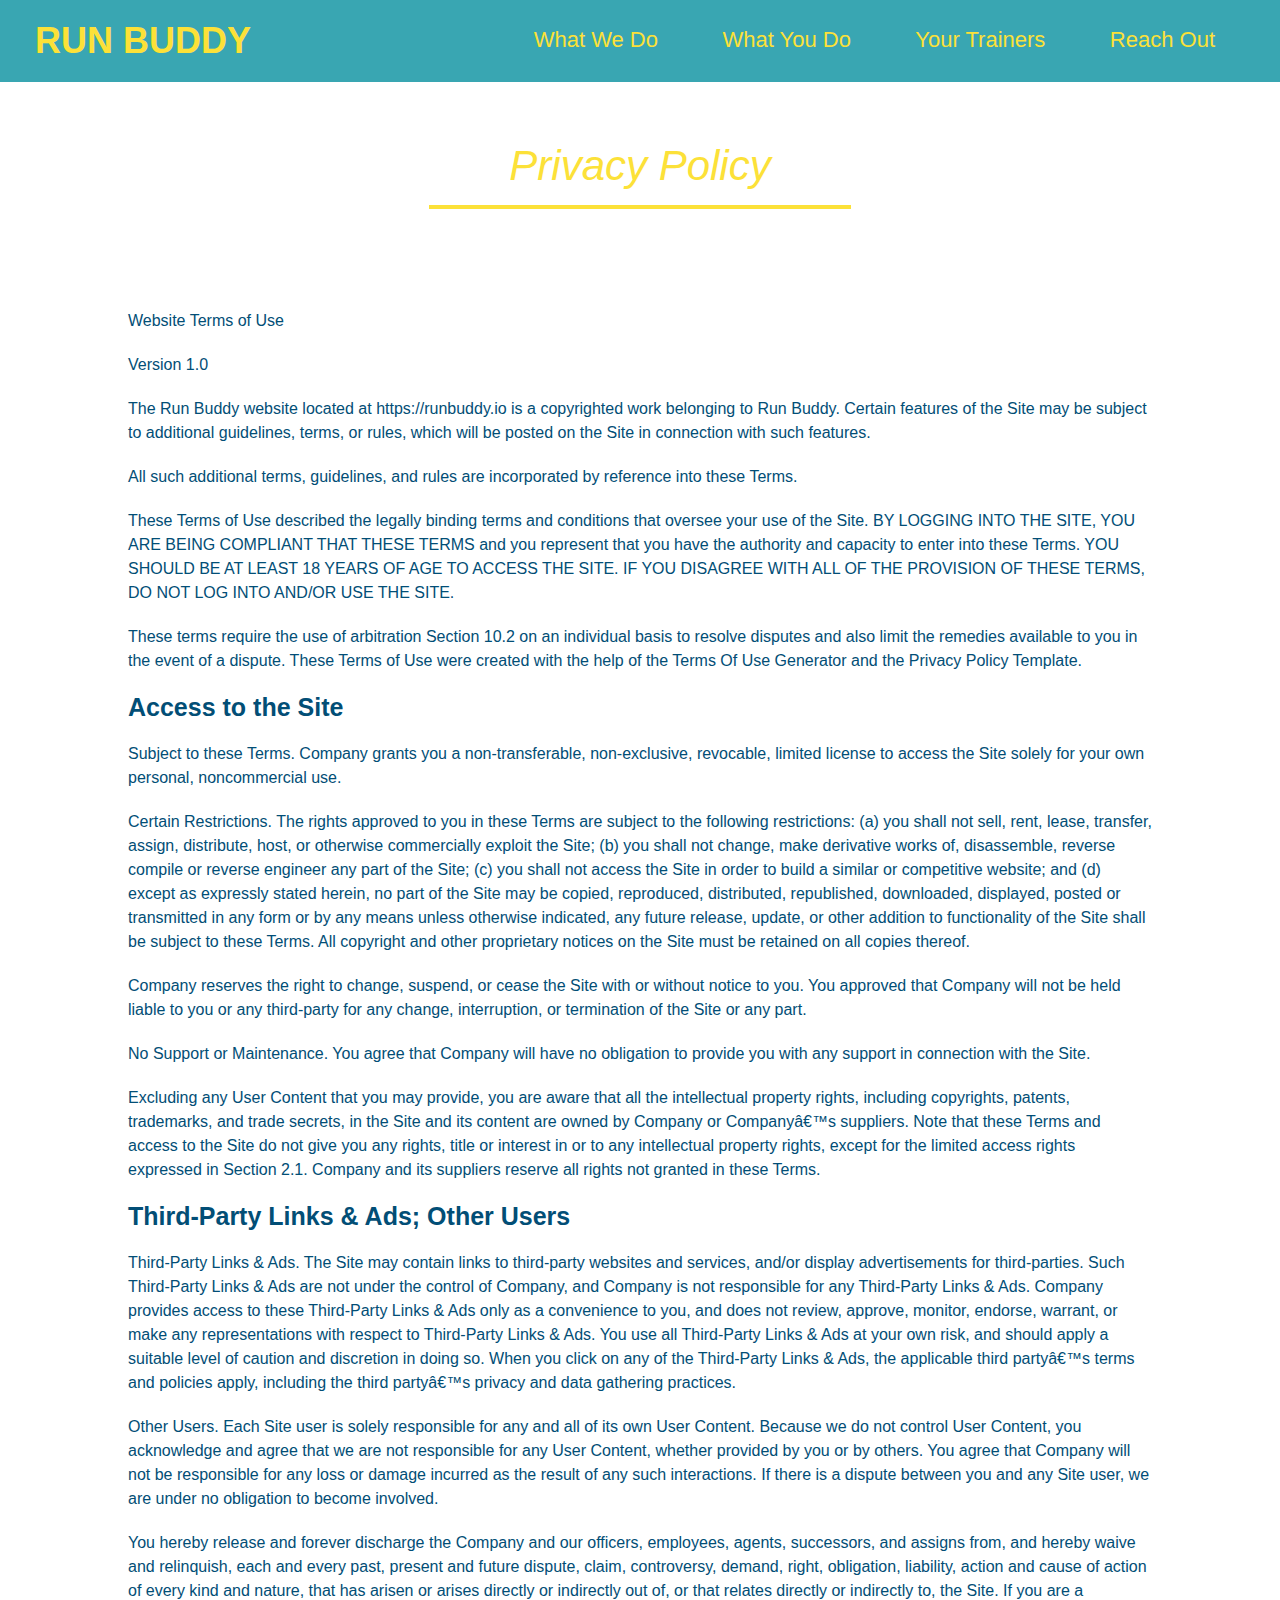
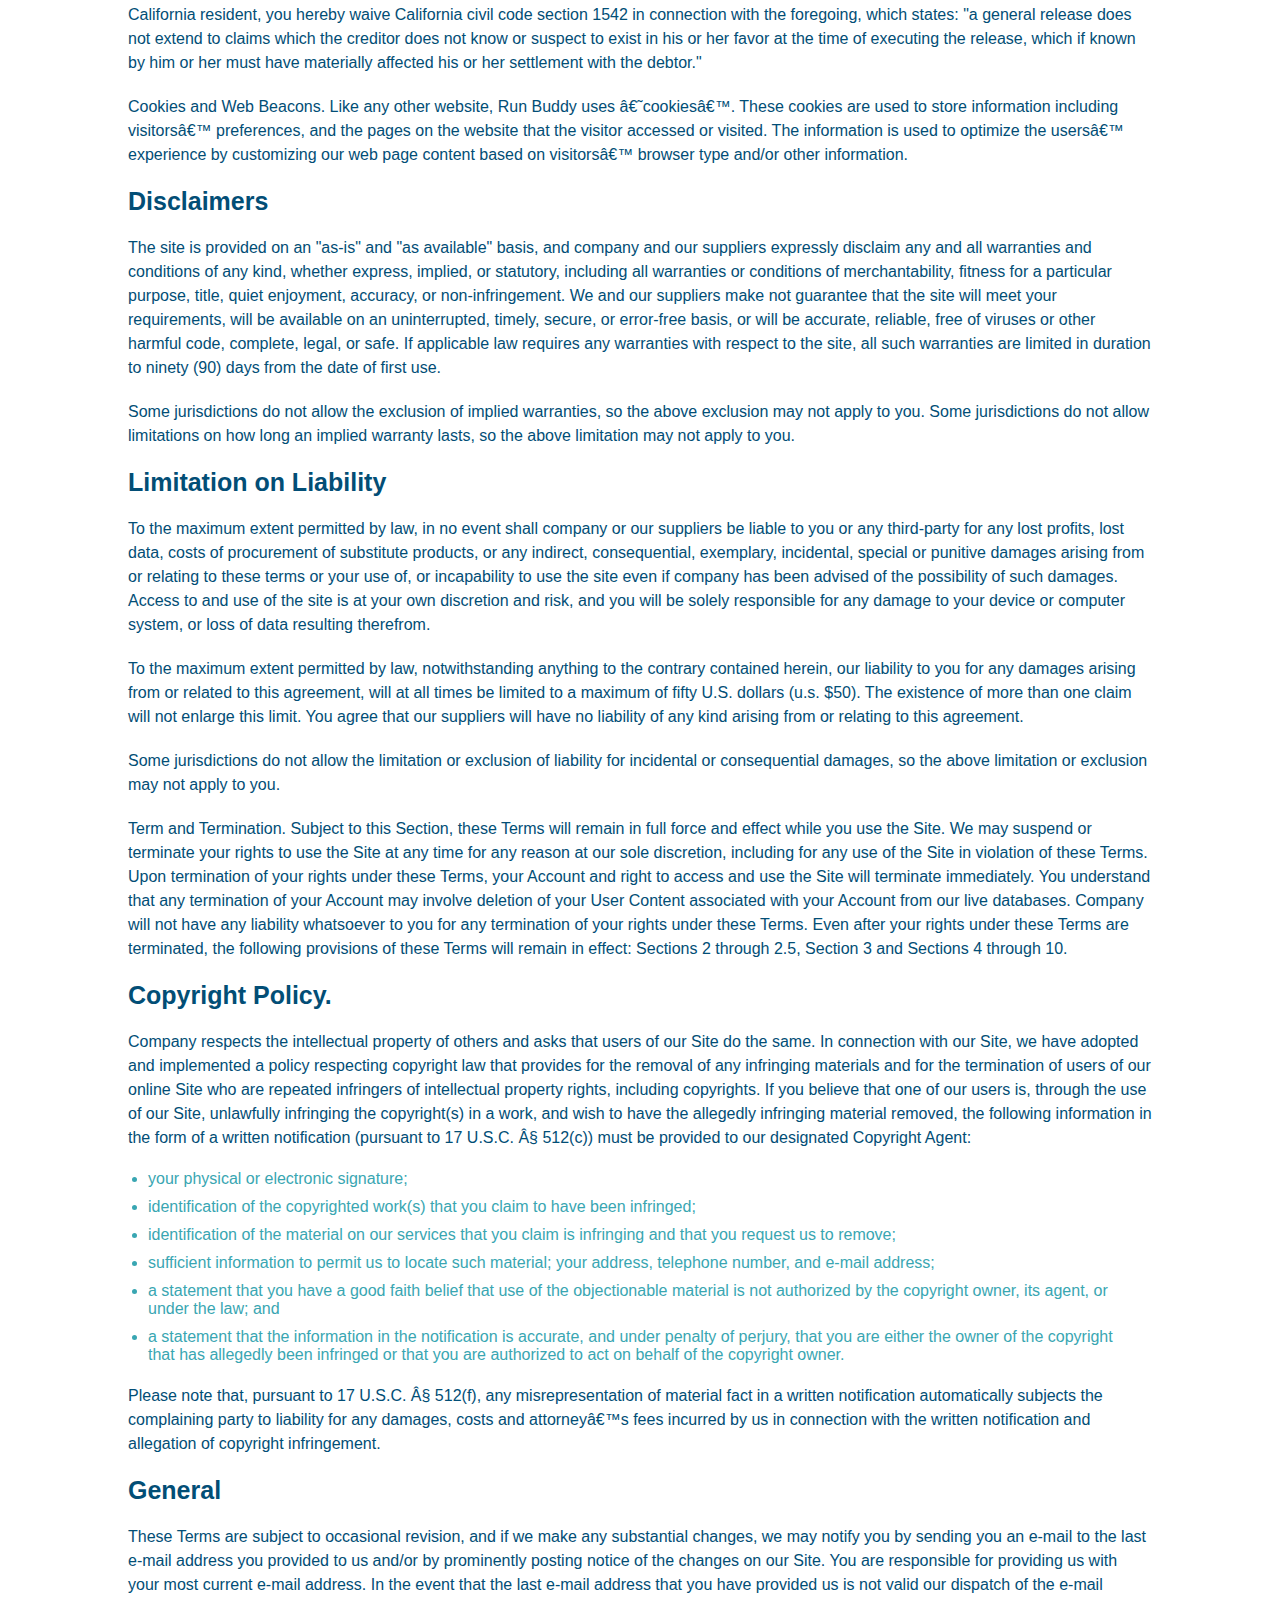
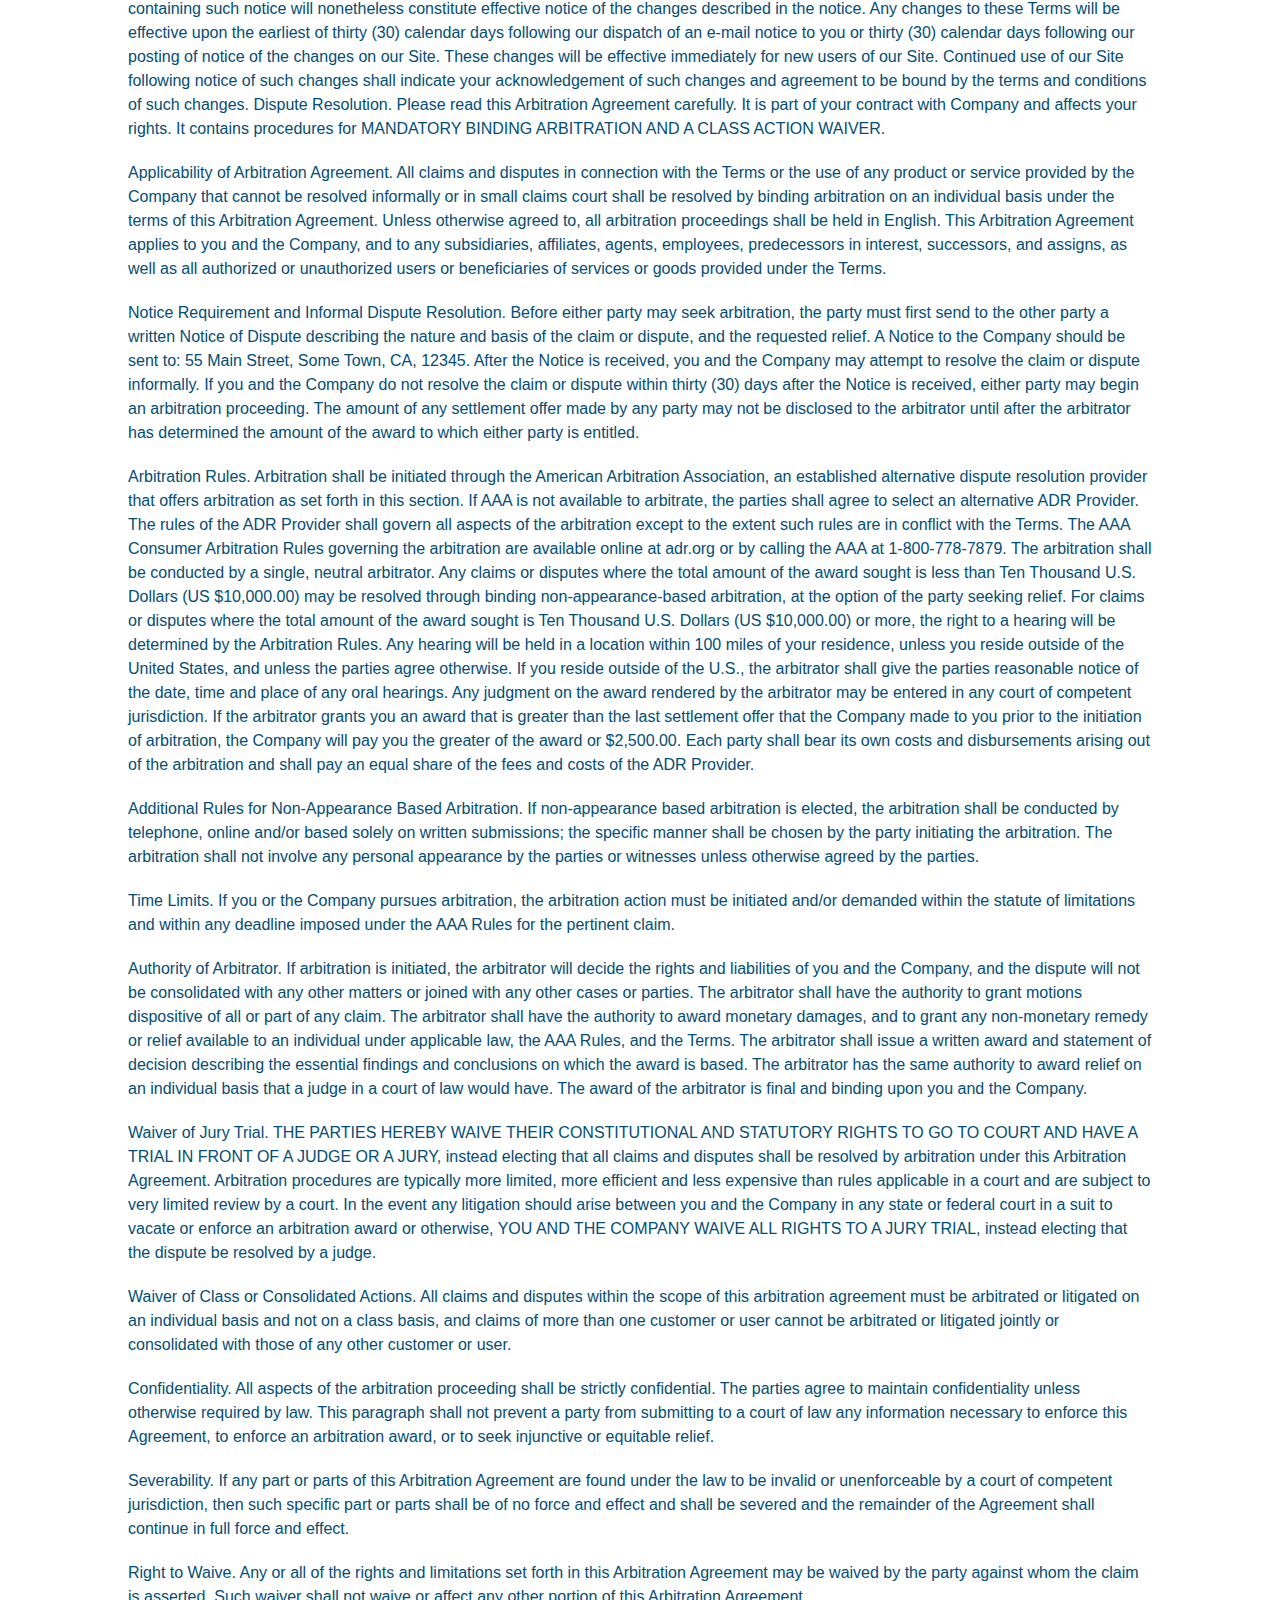
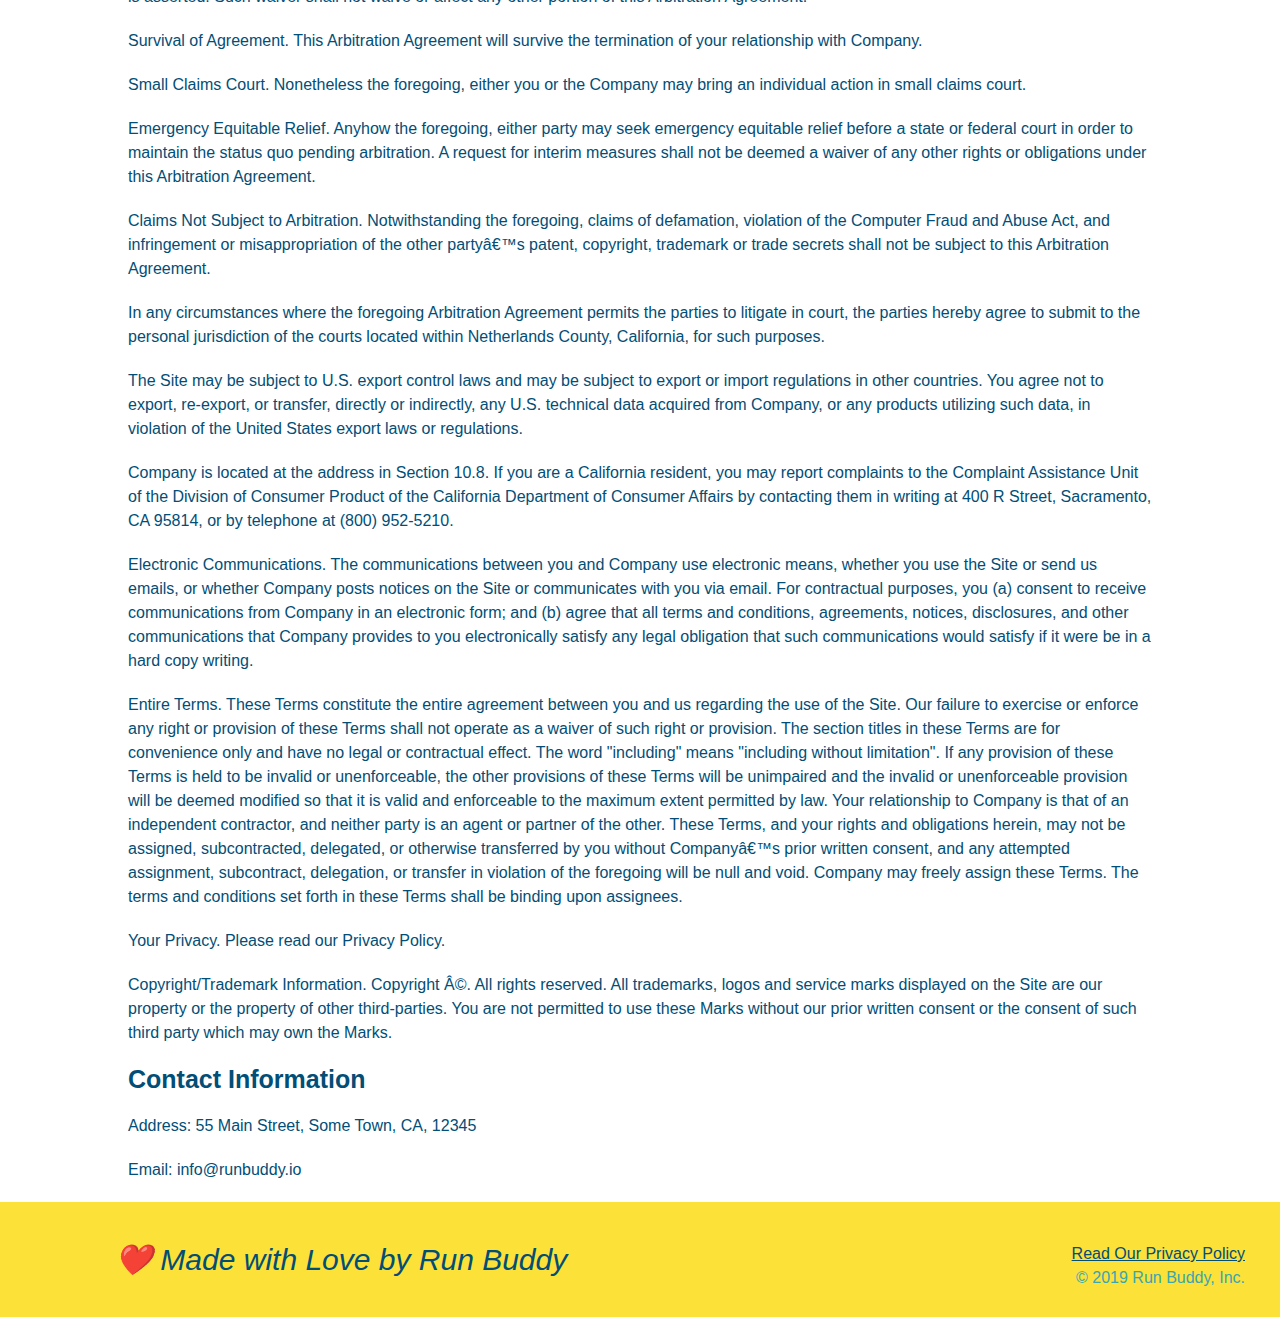
==== privacy-policy.html @ dd193248 "original run buddy website" ====
<!DOCTYPE html>
<html lang="en">
    <Head>    
        <meta charset="UTF-8"/>
        <title>Privacy Policy - Run Buddy</title>
        <link rel="stylesheet" href="./assets/css/style.css"/>
        <link rel="stylesheet" href="./assets/css/secondary-styles.css"/>
    </Head>
    
<body>
    <header>
      <h1>
        <a href="/">RUN BUDDY</a>
      </h1>
        <nav>
            <ul>
                <li>
                    <a href="./index.html#what-we-do">What We Do</a>
                </li>
                <li>
                    <a href="./index.html#what-you-do">What You Do</a>
                </li>
                <li>
                    <a href="./index.html#your-trainers">Your Trainers</a>
                </li>
                <li>
                    <a href="./index.html#reach-out">Reach Out</a>
                </li>
            </ul>
        </nav>
    </header>
    
    <section class="hero">
        <h2 class="page-title">
            Privacy Policy
        </h2>
    </section>
        <article class="secondary-content">
            <p>
                Website Terms of Use
              </p>
        
              <p>
                Version 1.0
              </p>
        
              <p>
                The Run Buddy website located at https://runbuddy.io is a copyrighted work belonging to Run Buddy. Certain
                features of the Site may be subject to additional guidelines, terms, or rules, which will be posted on the Site
                in connection with such features.
              </p>
        
              <p>
                All such additional terms, guidelines, and rules are incorporated by reference into these Terms.
              </p>
        
              <p>
                These Terms of Use described the legally binding terms and conditions that oversee your use of the Site. BY
                LOGGING INTO THE SITE, YOU ARE BEING COMPLIANT THAT THESE TERMS and you represent that you have the authority
                and capacity to enter into these Terms. YOU SHOULD BE AT LEAST 18 YEARS OF AGE TO ACCESS THE SITE. IF YOU
                DISAGREE WITH ALL OF THE PROVISION OF THESE TERMS, DO NOT LOG INTO AND/OR USE THE SITE.
              </p>
        
              <p>
                These terms require the use of arbitration Section 10.2 on an individual basis to resolve disputes and also
                limit the remedies available to you in the event of a dispute. These Terms of Use were created with the help of
                the Terms Of Use Generator and the Privacy Policy Template.
              </p>
        
              <h3>
                Access to the Site
              </h3>
        
              <p>
                Subject to these Terms. Company grants you a non-transferable, non-exclusive, revocable, limited license to
                access the Site solely for your own personal, noncommercial use.
              </p>
        
              <p>
                Certain Restrictions. The rights approved to you in these Terms are subject to the following restrictions: (a)
                you shall not sell, rent, lease, transfer, assign, distribute, host, or otherwise commercially exploit the Site;
                (b) you shall not change, make derivative works of, disassemble, reverse compile or reverse engineer any part of
                the Site; (c) you shall not access the Site in order to build a similar or competitive website; and (d) except
                as expressly stated herein, no part of the Site may be copied, reproduced, distributed, republished, downloaded,
                displayed, posted or transmitted in any form or by any means unless otherwise indicated, any future release,
                update, or other addition to functionality of the Site shall be subject to these Terms. All copyright and other
                proprietary notices on the Site must be retained on all copies thereof.
              </p>
        
              <p>
                Company reserves the right to change, suspend, or cease the Site with or without notice to you. You approved
                that Company will not be held liable to you or any third-party for any change, interruption, or termination of
                the Site or any part.
              </p>
        
              <p>
                No Support or Maintenance. You agree that Company will have no obligation to provide you with any support in
                connection with the Site.
              </p>
        
              <p>
                Excluding any User Content that you may provide, you are aware that all the intellectual property rights,
                including copyrights, patents, trademarks, and trade secrets, in the Site and its content are owned by Company
                or Companyâ€™s suppliers. Note that these Terms and access to the Site do not give you any rights, title or
                interest in or to any intellectual property rights, except for the limited access rights expressed in Section
                2.1. Company and its suppliers reserve all rights not granted in these Terms.
              </p>
        
              <h3>
                Third-Party Links & Ads; Other Users
              </h3>
        
              <p>
                Third-Party Links & Ads. The Site may contain links to third-party websites and services, and/or display
                advertisements for third-parties. Such Third-Party Links & Ads are not under the control of Company, and Company
                is not responsible for any Third-Party Links & Ads. Company provides access to these Third-Party Links & Ads
                only as a convenience to you, and does not review, approve, monitor, endorse, warrant, or make any
                representations with respect to Third-Party Links & Ads. You use all Third-Party Links & Ads at your own risk,
                and should apply a suitable level of caution and discretion in doing so. When you click on any of the
                Third-Party Links & Ads, the applicable third partyâ€™s terms and policies apply, including the third partyâ€™s
                privacy and data gathering practices.
              </p>
        
              <p>
                Other Users. Each Site user is solely responsible for any and all of its own User Content. Because we do not
                control User Content, you acknowledge and agree that we are not responsible for any User Content, whether
                provided by you or by others. You agree that Company will not be responsible for any loss or damage incurred as
                the result of any such interactions. If there is a dispute between you and any Site user, we are under no
                obligation to become involved.
              </p>
        
              <p>
                You hereby release and forever discharge the Company and our officers, employees, agents, successors, and
                assigns from, and hereby waive and relinquish, each and every past, present and future dispute, claim,
                controversy, demand, right, obligation, liability, action and cause of action of every kind and nature, that has
                arisen or arises directly or indirectly out of, or that relates directly or indirectly to, the Site. If you are
                a California resident, you hereby waive California civil code section 1542 in connection with the foregoing,
                which states: "a general release does not extend to claims which the creditor does not know or suspect to exist
                in his or her favor at the time of executing the release, which if known by him or her must have materially
                affected his or her settlement with the debtor."
              </p>
        
              <p>
                Cookies and Web Beacons. Like any other website, Run Buddy uses â€˜cookiesâ€™. These cookies are used to store
                information including visitorsâ€™ preferences, and the pages on the website that the visitor accessed or visited.
                The information is used to optimize the usersâ€™ experience by customizing our web page content based on visitorsâ€™
                browser type and/or other information.
              </p>
        
              <h3>
                Disclaimers
              </h3>
        
              <p>
                The site is provided on an "as-is" and "as available" basis, and company and our suppliers expressly disclaim
                any and all warranties and conditions of any kind, whether express, implied, or statutory, including all
                warranties or conditions of merchantability, fitness for a particular purpose, title, quiet enjoyment, accuracy,
                or non-infringement. We and our suppliers make not guarantee that the site will meet your requirements, will be
                available on an uninterrupted, timely, secure, or error-free basis, or will be accurate, reliable, free of
                viruses or other harmful code, complete, legal, or safe. If applicable law requires any warranties with respect
                to the site, all such warranties are limited in duration to ninety (90) days from the date of first use.
              </p>
        
              <p>
                Some jurisdictions do not allow the exclusion of implied warranties, so the above exclusion may not apply to
                you. Some jurisdictions do not allow limitations on how long an implied warranty lasts, so the above limitation
                may not apply to you.
              </p>
        
              <h3>
                Limitation on Liability
              </h3>
        
              <p>
                To the maximum extent permitted by law, in no event shall company or our suppliers be liable to you or any
                third-party for any lost profits, lost data, costs of procurement of substitute products, or any indirect,
                consequential, exemplary, incidental, special or punitive damages arising from or relating to these terms or
                your use of, or incapability to use the site even if company has been advised of the possibility of such
                damages. Access to and use of the site is at your own discretion and risk, and you will be solely responsible
                for any damage to your device or computer system, or loss of data resulting therefrom.
              </p>
        
              <p>
                To the maximum extent permitted by law, notwithstanding anything to the contrary contained herein, our liability
                to you for any damages arising from or related to this agreement, will at all times be limited to a maximum of
                fifty U.S. dollars (u.s. $50). The existence of more than one claim will not enlarge this limit. You agree that
                our suppliers will have no liability of any kind arising from or relating to this agreement.
              </p>
        
              <p>
                Some jurisdictions do not allow the limitation or exclusion of liability for incidental or consequential
                damages, so the above limitation or exclusion may not apply to you.
              </p>
        
              <p>
                Term and Termination. Subject to this Section, these Terms will remain in full force and effect while you use
                the Site. We may suspend or terminate your rights to use the Site at any time for any reason at our sole
                discretion, including for any use of the Site in violation of these Terms. Upon termination of your rights under
                these Terms, your Account and right to access and use the Site will terminate immediately. You understand that
                any termination of your Account may involve deletion of your User Content associated with your Account from our
                live databases. Company will not have any liability whatsoever to you for any termination of your rights under
                these Terms. Even after your rights under these Terms are terminated, the following provisions of these Terms
                will remain in effect: Sections 2 through 2.5, Section 3 and Sections 4 through 10.
              </p>
        
              <h3>
                Copyright Policy.
              </h3>
        
              <p>
                Company respects the intellectual property of others and asks that users of our Site do the same. In connection
                with our Site, we have adopted and implemented a policy respecting copyright law that provides for the removal
                of any infringing materials and for the termination of users of our online Site who are repeated infringers of
                intellectual property rights, including copyrights. If you believe that one of our users is, through the use of
                our Site, unlawfully infringing the copyright(s) in a work, and wish to have the allegedly infringing material
                removed, the following information in the form of a written notification (pursuant to 17 U.S.C. Â§ 512(c)) must
                be provided to our designated Copyright Agent:
              </p>
        
              <ul>
                <li>
                  your physical or electronic signature;
                </li>
                <li>
                  identification of the copyrighted work(s) that you claim to have been infringed;
                </li>
                <li>
                  identification of the material on our services that you claim is infringing and that you request us to remove;
                </li>
                <li>
                  sufficient information to permit us to locate such material; your address, telephone number, and e-mail
                  address;
                </li>
                <li>
                  a statement that you have a good faith belief that use of the objectionable material is not authorized by the
                  copyright owner, its agent, or under the law; and
                </li>
                <li>
                  a statement that the information in the notification is accurate, and under penalty of perjury, that you are
                  either the owner of the copyright that has allegedly been infringed or that you are authorized to act on
                  behalf of the copyright owner.
                </li>
              </ul>
        
              <p>
                Please note that, pursuant to 17 U.S.C. Â§ 512(f), any misrepresentation of material fact in a written
                notification automatically subjects the complaining party to liability for any damages, costs and attorneyâ€™s
                fees incurred by us in connection with the written notification and allegation of copyright infringement.
              </p>
        
              <h3>
                General
              </h3>
        
              <p>
                These Terms are subject to occasional revision, and if we make any substantial changes, we may notify you by
                sending you an e-mail to the last e-mail address you provided to us and/or by prominently posting notice of the
                changes on our Site. You are responsible for providing us with your most current e-mail address. In the event
                that the last e-mail address that you have provided us is not valid our dispatch of the e-mail containing such
                notice will nonetheless constitute effective notice of the changes described in the notice. Any changes to these
                Terms will be effective upon the earliest of thirty (30) calendar days following our dispatch of an e-mail
                notice to you or thirty (30) calendar days following our posting of notice of the changes on our Site. These
                changes will be effective immediately for new users of our Site. Continued use of our Site following notice of
                such changes shall indicate your acknowledgement of such changes and agreement to be bound by the terms and
                conditions of such changes. Dispute Resolution. Please read this Arbitration Agreement carefully. It is part of
                your contract with Company and affects your rights. It contains procedures for MANDATORY BINDING ARBITRATION AND
                A CLASS ACTION WAIVER.
              </p>
        
              <p>
                Applicability of Arbitration Agreement. All claims and disputes in connection with the Terms or the use of any
                product or service provided by the Company that cannot be resolved informally or in small claims court shall be
                resolved by binding arbitration on an individual basis under the terms of this Arbitration Agreement. Unless
                otherwise agreed to, all arbitration proceedings shall be held in English. This Arbitration Agreement applies to
                you and the Company, and to any subsidiaries, affiliates, agents, employees, predecessors in interest,
                successors, and assigns, as well as all authorized or unauthorized users or beneficiaries of services or goods
                provided under the Terms.
              </p>
        
              <p>
                Notice Requirement and Informal Dispute Resolution. Before either party may seek arbitration, the party must
                first send to the other party a written Notice of Dispute describing the nature and basis of the claim or
                dispute, and the requested relief. A Notice to the Company should be sent to: 55 Main Street, Some Town, CA,
                12345. After the Notice is received, you and the Company may attempt to resolve the claim or dispute informally.
                If you and the Company do not resolve the claim or dispute within thirty (30) days after the Notice is received,
                either party may begin an arbitration proceeding. The amount of any settlement offer made by any party may not
                be disclosed to the arbitrator until after the arbitrator has determined the amount of the award to which either
                party is entitled.
              </p>
        
              <p>
                Arbitration Rules. Arbitration shall be initiated through the American Arbitration Association, an established
                alternative dispute resolution provider that offers arbitration as set forth in this section. If AAA is not
                available to arbitrate, the parties shall agree to select an alternative ADR Provider. The rules of the ADR
                Provider shall govern all aspects of the arbitration except to the extent such rules are in conflict with the
                Terms. The AAA Consumer Arbitration Rules governing the arbitration are available online at adr.org or by
                calling the AAA at 1-800-778-7879. The arbitration shall be conducted by a single, neutral arbitrator. Any
                claims or disputes where the total amount of the award sought is less than Ten Thousand U.S. Dollars (US
                $10,000.00) may be resolved through binding non-appearance-based arbitration, at the option of the party seeking
                relief. For claims or disputes where the total amount of the award sought is Ten Thousand U.S. Dollars (US
                $10,000.00) or more, the right to a hearing will be determined by the Arbitration Rules. Any hearing will be
                held in a location within 100 miles of your residence, unless you reside outside of the United States, and
                unless the parties agree otherwise. If you reside outside of the U.S., the arbitrator shall give the parties
                reasonable notice of the date, time and place of any oral hearings. Any judgment on the award rendered by the
                arbitrator may be entered in any court of competent jurisdiction. If the arbitrator grants you an award that is
                greater than the last settlement offer that the Company made to you prior to the initiation of arbitration, the
                Company will pay you the greater of the award or $2,500.00. Each party shall bear its own costs and
                disbursements arising out of the arbitration and shall pay an equal share of the fees and costs of the ADR
                Provider.
              </p>
        
              <p>
                Additional Rules for Non-Appearance Based Arbitration. If non-appearance based arbitration is elected, the
                arbitration shall be conducted by telephone, online and/or based solely on written submissions; the specific
                manner shall be chosen by the party initiating the arbitration. The arbitration shall not involve any personal
                appearance by the parties or witnesses unless otherwise agreed by the parties.
              </p>
        
              <p>
                Time Limits. If you or the Company pursues arbitration, the arbitration action must be initiated and/or demanded
                within the statute of limitations and within any deadline imposed under the AAA Rules for the pertinent claim.
              </p>
        
              <p>
                Authority of Arbitrator. If arbitration is initiated, the arbitrator will decide the rights and liabilities of
                you and the Company, and the dispute will not be consolidated with any other matters or joined with any other
                cases or parties. The arbitrator shall have the authority to grant motions dispositive of all or part of any
                claim. The arbitrator shall have the authority to award monetary damages, and to grant any non-monetary remedy
                or relief available to an individual under applicable law, the AAA Rules, and the Terms. The arbitrator shall
                issue a written award and statement of decision describing the essential findings and conclusions on which the
                award is based. The arbitrator has the same authority to award relief on an individual basis that a judge in a
                court of law would have. The award of the arbitrator is final and binding upon you and the Company.
              </p>
        
              <p>
                Waiver of Jury Trial. THE PARTIES HEREBY WAIVE THEIR CONSTITUTIONAL AND STATUTORY RIGHTS TO GO TO COURT AND HAVE
                A TRIAL IN FRONT OF A JUDGE OR A JURY, instead electing that all claims and disputes shall be resolved by
                arbitration under this Arbitration Agreement. Arbitration procedures are typically more limited, more efficient
                and less expensive than rules applicable in a court and are subject to very limited review by a court. In the
                event any litigation should arise between you and the Company in any state or federal court in a suit to vacate
                or enforce an arbitration award or otherwise, YOU AND THE COMPANY WAIVE ALL RIGHTS TO A JURY TRIAL, instead
                electing that the dispute be resolved by a judge.
              </p>
        
              <p>
                Waiver of Class or Consolidated Actions. All claims and disputes within the scope of this arbitration agreement
                must be arbitrated or litigated on an individual basis and not on a class basis, and claims of more than one
                customer or user cannot be arbitrated or litigated jointly or consolidated with those of any other customer or
                user.
              </p>
        
              <p>
                Confidentiality. All aspects of the arbitration proceeding shall be strictly confidential. The parties agree to
                maintain confidentiality unless otherwise required by law. This paragraph shall not prevent a party from
                submitting to a court of law any information necessary to enforce this Agreement, to enforce an arbitration
                award, or to seek injunctive or equitable relief.
              </p>
        
              <p>
                Severability. If any part or parts of this Arbitration Agreement are found under the law to be invalid or
                unenforceable by a court of competent jurisdiction, then such specific part or parts shall be of no force and
                effect and shall be severed and the remainder of the Agreement shall continue in full force and effect.
              </p>
        
              <p>
                Right to Waive. Any or all of the rights and limitations set forth in this Arbitration Agreement may be waived
                by the party against whom the claim is asserted. Such waiver shall not waive or affect any other portion of this
                Arbitration Agreement.
              </p>
        
              <p>
                Survival of Agreement. This Arbitration Agreement will survive the termination of your relationship with
                Company.
              </p>
        
              <p>
                Small Claims Court. Nonetheless the foregoing, either you or the Company may bring an individual action in small
                claims court.
              </p>
        
              <p>
                Emergency Equitable Relief. Anyhow the foregoing, either party may seek emergency equitable relief before a
                state or federal court in order to maintain the status quo pending arbitration. A request for interim measures
                shall not be deemed a waiver of any other rights or obligations under this Arbitration Agreement.
              </p>
        
              <p>
                Claims Not Subject to Arbitration. Notwithstanding the foregoing, claims of defamation, violation of the
                Computer Fraud and Abuse Act, and infringement or misappropriation of the other partyâ€™s patent, copyright,
                trademark or trade secrets shall not be subject to this Arbitration Agreement.
              </p>
        
              <p>
                In any circumstances where the foregoing Arbitration Agreement permits the parties to litigate in court, the
                parties hereby agree to submit to the personal jurisdiction of the courts located within Netherlands County,
                California, for such purposes.
              </p>
        
              <p>
                The Site may be subject to U.S. export control laws and may be subject to export or import regulations in other
                countries. You agree not to export, re-export, or transfer, directly or indirectly, any U.S. technical data
                acquired from Company, or any products utilizing such data, in violation of the United States export laws or
                regulations.
              </p>
        
              <p>
                Company is located at the address in Section 10.8. If you are a California resident, you may report complaints
                to the Complaint Assistance Unit of the Division of Consumer Product of the California Department of Consumer
                Affairs by contacting them in writing at 400 R Street, Sacramento, CA 95814, or by telephone at (800) 952-5210.
              </p>
        
              <p>
                Electronic Communications. The communications between you and Company use electronic means, whether you use the
                Site or send us emails, or whether Company posts notices on the Site or communicates with you via email. For
                contractual purposes, you (a) consent to receive communications from Company in an electronic form; and (b)
                agree that all terms and conditions, agreements, notices, disclosures, and other communications that Company
                provides to you electronically satisfy any legal obligation that such communications would satisfy if it were be
                in a hard copy writing.
              </p>
        
              <p>
                Entire Terms. These Terms constitute the entire agreement between you and us regarding the use of the Site. Our
                failure to exercise or enforce any right or provision of these Terms shall not operate as a waiver of such right
                or provision. The section titles in these Terms are for convenience only and have no legal or contractual
                effect. The word "including" means "including without limitation". If any provision of these Terms is held to be
                invalid or unenforceable, the other provisions of these Terms will be unimpaired and the invalid or
                unenforceable provision will be deemed modified so that it is valid and enforceable to the maximum extent
                permitted by law. Your relationship to Company is that of an independent contractor, and neither party is an
                agent or partner of the other. These Terms, and your rights and obligations herein, may not be assigned,
                subcontracted, delegated, or otherwise transferred by you without Companyâ€™s prior written consent, and any
                attempted assignment, subcontract, delegation, or transfer in violation of the foregoing will be null and void.
                Company may freely assign these Terms. The terms and conditions set forth in these Terms shall be binding upon
                assignees.
              </p>
        
              <p>
                Your Privacy. Please read our Privacy Policy.
              </p>
        
              <p>
                Copyright/Trademark Information. Copyright Â©. All rights reserved. All trademarks, logos and service marks
                displayed on the Site are our property or the property of other third-parties. You are not permitted to use
                these Marks without our prior written consent or the consent of such third party which may own the Marks.
              </p>
        
              <h3>
                Contact Information
              </h3>
        
              <p>
                Address: 55 Main Street, Some Town, CA, 12345
              </p>
        
              <p>
                Email: info@runbuddy.io
            </p>
        </article>

        <footer>
            <h2>❤️ Made with Love by Run Buddy</h2>
              <div>
                <a href="#">Read Our Privacy Policy</a><br/>
                &copy; 2019 Run Buddy, Inc.
              </div>  
        </footer>
</body>

</html>
---- assets/css/style.css ----
* {
    margin: 0;
    padding: 0;
    box-sizing: border-box;
}
body {
    /* more on this crazy alphanumerical value in a minute! */
    color: #39a6b2;
    font-family: Helvetica, Arial, sans-serif;
}

/* apply styles to <header> */
header {
    padding: 20px 35px;
    background-color: #39a6b2
}
header h1 {
    font-weight: bold;
    font-size: 36px;
    color: #fce138;
    margin: 0;
    display: inline;
}
header a {
    text-decoration: none;
    color: #fce138;
}
header nav {
    float: right;
    margin: 7px 0;
}
header nav ul li {
    display: inline;
}
header nav ul li a {
    margin: 0 30px;
    font-weight: lighter;
    font-size: 22px;
}
footer {
    background: #fce138;
    width: 100%;
    padding: 40px 35px;
}
footer h2 {
    display: inline;
    color: #024e76;
    font-size: 30px;
    margin: 0;
}
footer div {
    float: right;
    line-height: 1.5;
    text-align: right;
}
footer a {
    color: #024e76;
}

/* Hero Style Start */ 
section {
    padding: 60px;
}
.hero {
    background-image: url(https://static.fullstack-bootcamp.com/module-1/hero-bg%2Ejpg);
    height: 600px;
    background-size: cover;
    background-position: center;
    position: relative;
}

.hero-form {
    background-color: #fce138;
    padding: 20px;
    width: 500px;
    color: #024e76;
    /* border can also be border: 3px solid #024e76; */
    border-style: solid;
    border-width: 3px;
    border-color: #024e76;
    position: absolute;
    bottom: 120px;
    right: 140px;
}
.hero-form h3 {
    font-size: 24px;
    margin: 0;
}
.hero-form p {
    margin: 5px 0 15px 0;
}
.form-input {
    border: 1px solid #024e76;
    display: black;
    padding: 7px 15px;
    font-size: 16px;
    color: #024e76;
    width: 100%;
    margin-bottom: 15px;
}
.hero-form label {
    margin: 0 5px;
}
.hero-form button {
    color: #fce138;
    background-color: #024e76;
    border: none;
    padding: 10px 20px;
    font-size: 16px;
}
/* HERO STYLES END */

/* WHAT WE DO */
.intro {
    text-align: center;
}
.intro p {
    line-height: 1.7;
    color: #39a6b2;
    width: 80%;
    font-size: 20px;
    margin: 0 auto;
}

/* WHAT YOU DO */
.steps {
    text-align: center;
    background: #fce138;
}
.steps div {
    margin-bottom: 80px;
}
.steps img {
    width: 15%;
    margin: 10px 0;
}
.steps h3 {
    color: #024e76;
    font-size: 46px;
    margin-top: 10px;
}
.steps p {
    color: #39a6b2;
    font-size: 23px;
}
.steps span {
    font-size: 38px;
}

.section-title {
    font-size: 55px;
    color: #024e76;
    margin-bottom: 35px;
    padding: 0 100px 20px 100px;
    display: inline-block;
    border-bottom: 3px solid;
}
.primary-border {
    border-color: #fce138;
}
.secondary-border {
    border-color: #39a6b2;
}

.trainers {
    text-align: center;
}

.trainer {
    width: 900px;
    margin: 0 auto 30px auto;
    background: #024e76;
    color: #fce138;
    overflow: auto;
}
.trainer img {
    width: 35%;
    float: left;
}
.trainer-bio {
    padding: 35px;
    float: left;
    width: 65%;
}
.trainer-bio h3 {
    font-size: 32px;
    margin-bottom: 8px;
}
.trainer-bio h4 {
    font-weight: lighter;
    font-size: 26px;
    margin-bottom: 25px;
}
.trainer-bio p {
    font-size: 17px;
    line-height: 1.3;
}
.text-left {
    text-align: left;
}
.text-right {
    text-align: right;
}

.section-title {
    font-size: 55px;
    display: inline-block;
    padding: 0 100px 20px 100px;
    border-bottom: 3px solid;
    margin-bottom: 35px;
    color: #024e76;
}
/* REACH OUT STYLES START */
.contact {
    text-align: center;
    background: #024e76;
}
.contact h2 {
    color: #fce138;
}
.contact-info iframe {
    width: 400px;
    height: 400px;
}
.contact-info div {
    width: 410px;
    display: inline-block;
    vertical-align: top;
    text-align: left;
    margin: 30px 0 0 60px;
    color: white;
}
.contact-info h3 {
    color: #fce138;
    font-size: 32px;
}
.contact-info p, .contact-info address {
    margin: 20px 0;
    line-height: 1.5;
    font-size: 20px;
    font-style: normal;
}
.contact-info a {
    color: #fce138;
}
/* REACH OUT STYLES END */
---- assets/css/secondary-styles.css ----
.hero {
    background-position: bottom;
    height: auto;
    text-align: center;
    margin-bottom: 40px;
}
.page-title {
    color: #fce138;
}

h2 {
    display: inline-block;
    border-bottom: 4px solid #fce138;
    padding: 0 80px 15px 80px;
    font-weight: normal;
    font-size: 42px;
    font-style: italic;
}

.secondary-content {
    width: 80%;
    margin: 0 auto;
    color: #024e76;
}

.secondary-content h3 {
    font-size: 25px;
    margin: 20px 0 20px 0;
}

.secondary-content p {
    font-size: 16px;
    line-height: 1.5;
    margin: 20px 0 20px 0;
}

.secondary-content ul {
    margin: 15px 20px 15px 20px;
}

.secondary-content li {
    color: #39a6b2;
    margin: 10px 0 10px 0;
}
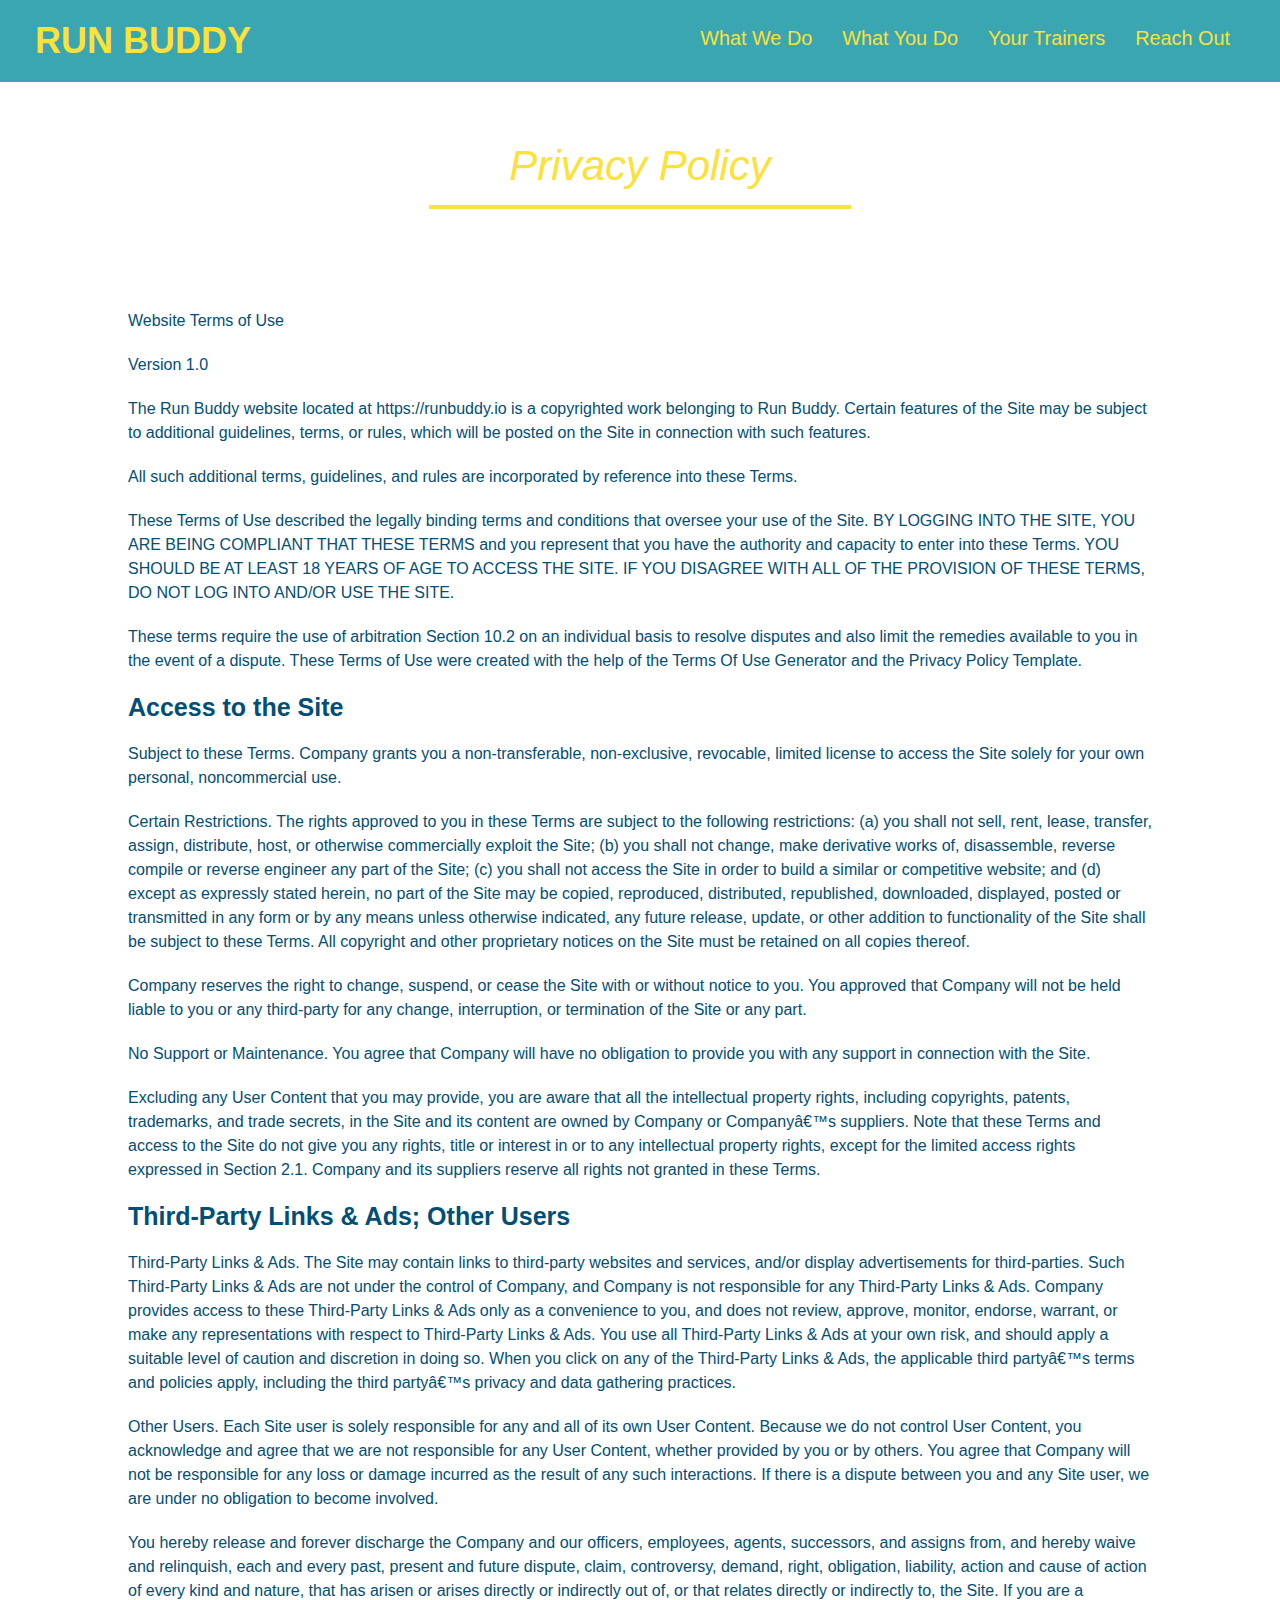
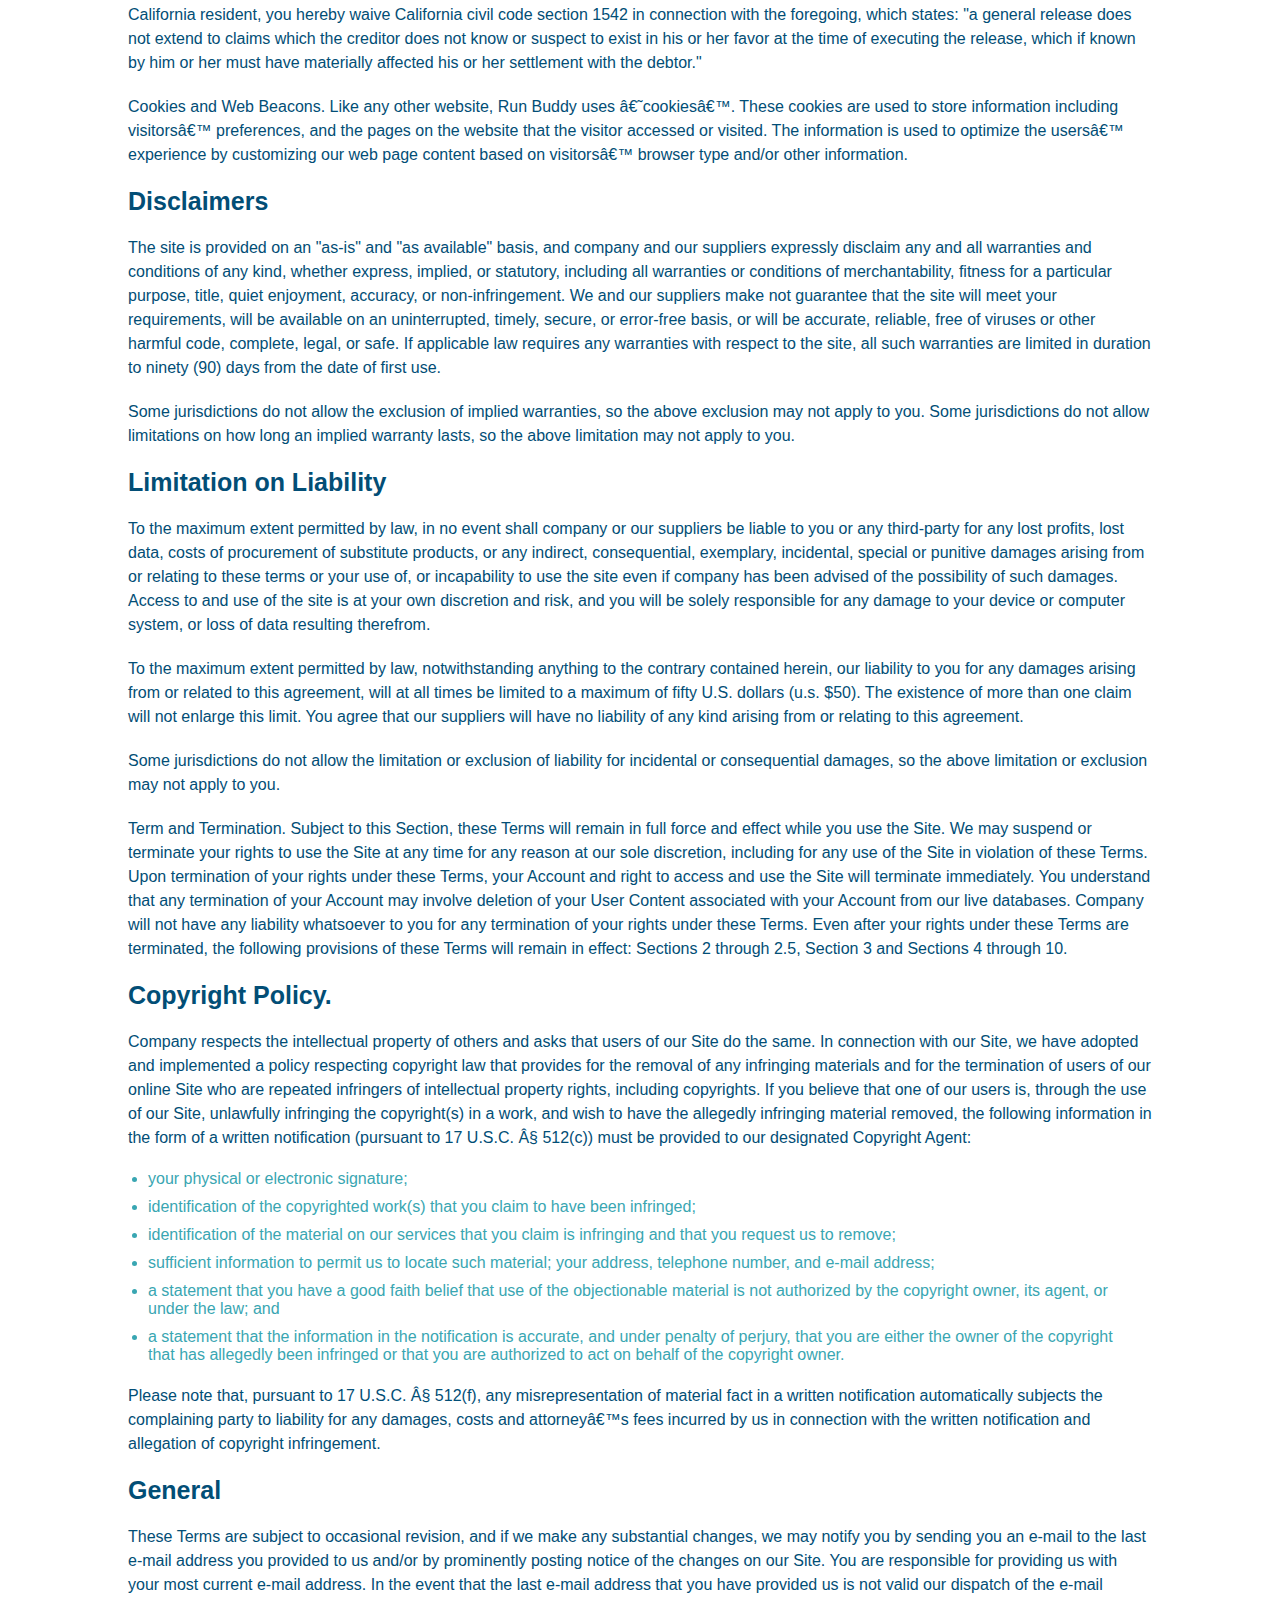
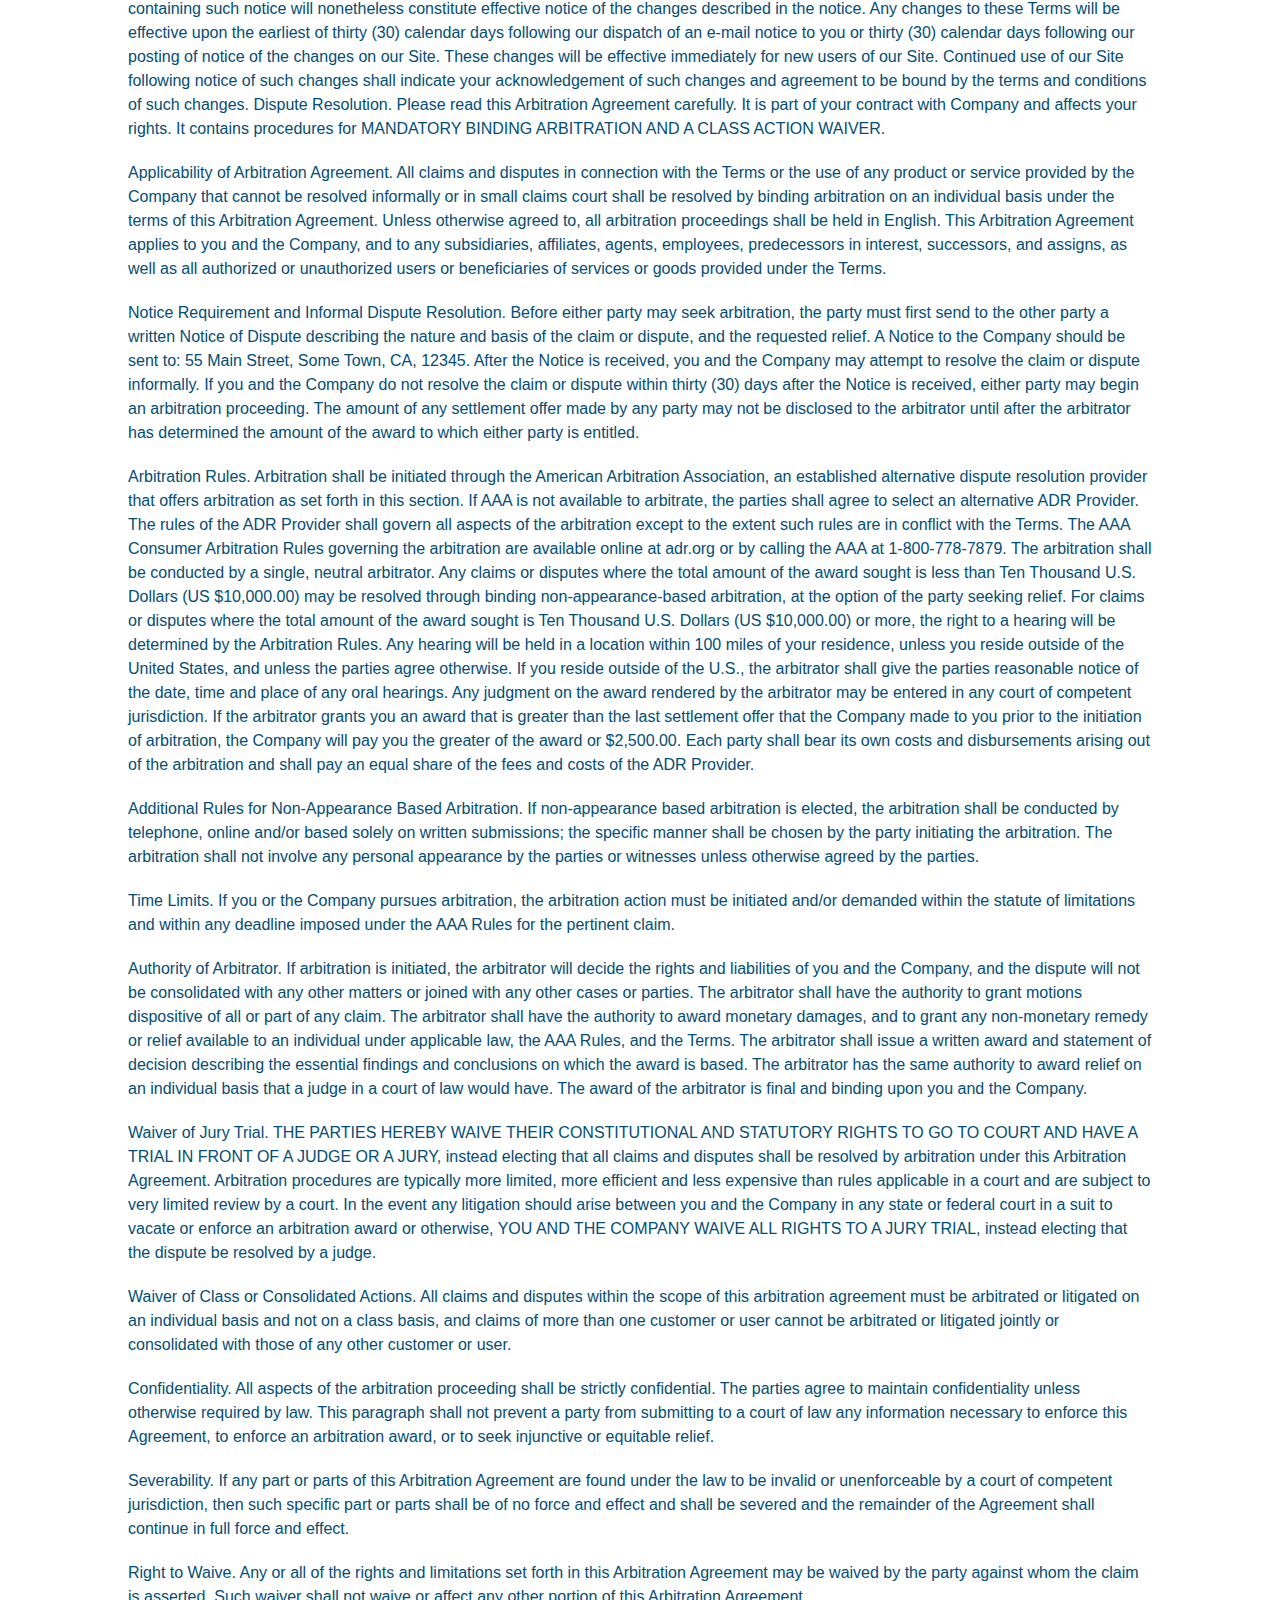
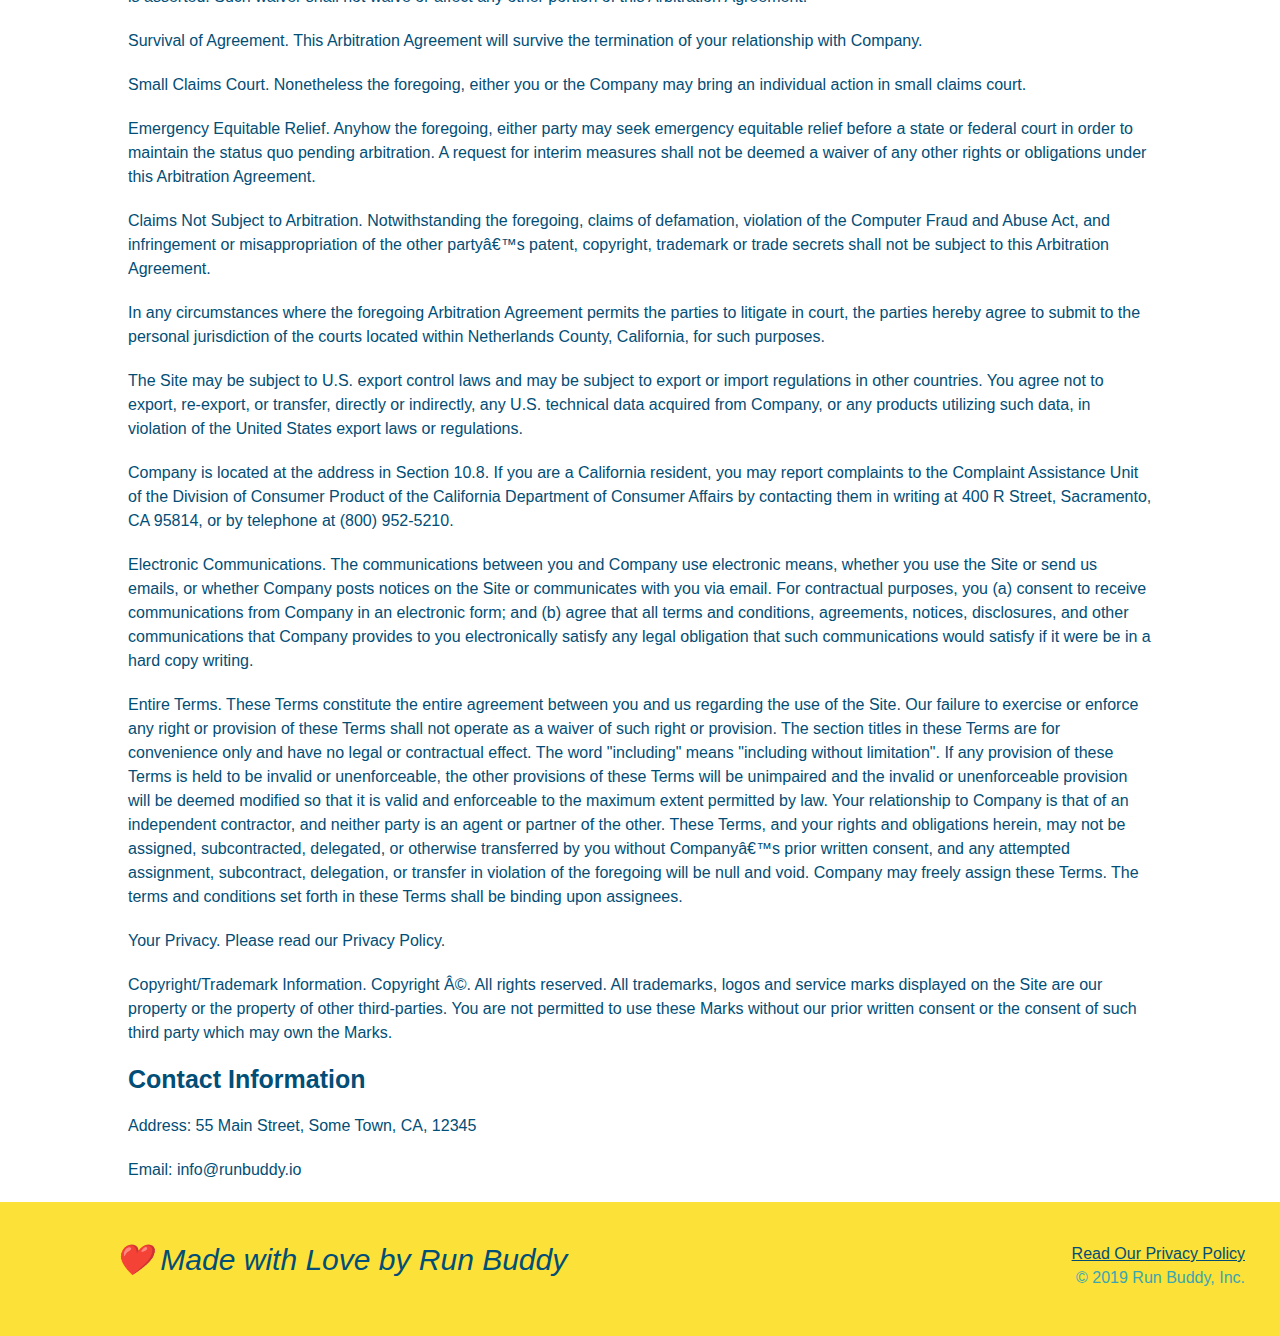
==== commit 20475e92: "added media queries to style sheet" ====
--- a/privacy-policy.html
+++ b/privacy-policy.html
@@ -1,12 +1,13 @@
 <!DOCTYPE html>
 <html lang="en">
-    <Head>    
+    <Head>
         <meta charset="UTF-8"/>
         <title>Privacy Policy - Run Buddy</title>
         <link rel="stylesheet" href="./assets/css/style.css"/>
         <link rel="stylesheet" href="./assets/css/secondary-styles.css"/>
+        <meta>
     </Head>
-    
+
 <body>
     <header>
       <h1>
@@ -29,7 +30,7 @@
             </ul>
         </nav>
     </header>
-    
+
     <section class="hero">
         <h2 class="page-title">
             Privacy Policy
@@ -39,43 +40,43 @@
             <p>
                 Website Terms of Use
               </p>
-        
+
               <p>
                 Version 1.0
               </p>
-        
+
               <p>
                 The Run Buddy website located at https://runbuddy.io is a copyrighted work belonging to Run Buddy. Certain
                 features of the Site may be subject to additional guidelines, terms, or rules, which will be posted on the Site
                 in connection with such features.
               </p>
-        
+
               <p>
                 All such additional terms, guidelines, and rules are incorporated by reference into these Terms.
               </p>
-        
+
               <p>
                 These Terms of Use described the legally binding terms and conditions that oversee your use of the Site. BY
                 LOGGING INTO THE SITE, YOU ARE BEING COMPLIANT THAT THESE TERMS and you represent that you have the authority
                 and capacity to enter into these Terms. YOU SHOULD BE AT LEAST 18 YEARS OF AGE TO ACCESS THE SITE. IF YOU
                 DISAGREE WITH ALL OF THE PROVISION OF THESE TERMS, DO NOT LOG INTO AND/OR USE THE SITE.
               </p>
-        
+
               <p>
                 These terms require the use of arbitration Section 10.2 on an individual basis to resolve disputes and also
                 limit the remedies available to you in the event of a dispute. These Terms of Use were created with the help of
                 the Terms Of Use Generator and the Privacy Policy Template.
               </p>
-        
+
               <h3>
                 Access to the Site
               </h3>
-        
+
               <p>
                 Subject to these Terms. Company grants you a non-transferable, non-exclusive, revocable, limited license to
                 access the Site solely for your own personal, noncommercial use.
               </p>
-        
+
               <p>
                 Certain Restrictions. The rights approved to you in these Terms are subject to the following restrictions: (a)
                 you shall not sell, rent, lease, transfer, assign, distribute, host, or otherwise commercially exploit the Site;
@@ -86,18 +87,18 @@
                 update, or other addition to functionality of the Site shall be subject to these Terms. All copyright and other
                 proprietary notices on the Site must be retained on all copies thereof.
               </p>
-        
+
               <p>
                 Company reserves the right to change, suspend, or cease the Site with or without notice to you. You approved
                 that Company will not be held liable to you or any third-party for any change, interruption, or termination of
                 the Site or any part.
               </p>
-        
+
               <p>
                 No Support or Maintenance. You agree that Company will have no obligation to provide you with any support in
                 connection with the Site.
               </p>
-        
+
               <p>
                 Excluding any User Content that you may provide, you are aware that all the intellectual property rights,
                 including copyrights, patents, trademarks, and trade secrets, in the Site and its content are owned by Company
@@ -105,11 +106,11 @@
                 interest in or to any intellectual property rights, except for the limited access rights expressed in Section
                 2.1. Company and its suppliers reserve all rights not granted in these Terms.
               </p>
-        
+
               <h3>
                 Third-Party Links & Ads; Other Users
               </h3>
-        
+
               <p>
                 Third-Party Links & Ads. The Site may contain links to third-party websites and services, and/or display
                 advertisements for third-parties. Such Third-Party Links & Ads are not under the control of Company, and Company
@@ -120,7 +121,7 @@
                 Third-Party Links & Ads, the applicable third partyâ€™s terms and policies apply, including the third partyâ€™s
                 privacy and data gathering practices.
               </p>
-        
+
               <p>
                 Other Users. Each Site user is solely responsible for any and all of its own User Content. Because we do not
                 control User Content, you acknowledge and agree that we are not responsible for any User Content, whether
@@ -128,7 +129,7 @@
                 the result of any such interactions. If there is a dispute between you and any Site user, we are under no
                 obligation to become involved.
               </p>
-        
+
               <p>
                 You hereby release and forever discharge the Company and our officers, employees, agents, successors, and
                 assigns from, and hereby waive and relinquish, each and every past, present and future dispute, claim,
@@ -139,18 +140,18 @@
                 in his or her favor at the time of executing the release, which if known by him or her must have materially
                 affected his or her settlement with the debtor."
               </p>
-        
+
               <p>
                 Cookies and Web Beacons. Like any other website, Run Buddy uses â€˜cookiesâ€™. These cookies are used to store
                 information including visitorsâ€™ preferences, and the pages on the website that the visitor accessed or visited.
                 The information is used to optimize the usersâ€™ experience by customizing our web page content based on visitorsâ€™
                 browser type and/or other information.
               </p>
-        
+
               <h3>
                 Disclaimers
               </h3>
-        
+
               <p>
                 The site is provided on an "as-is" and "as available" basis, and company and our suppliers expressly disclaim
                 any and all warranties and conditions of any kind, whether express, implied, or statutory, including all
@@ -160,17 +161,17 @@
                 viruses or other harmful code, complete, legal, or safe. If applicable law requires any warranties with respect
                 to the site, all such warranties are limited in duration to ninety (90) days from the date of first use.
               </p>
-        
+
               <p>
                 Some jurisdictions do not allow the exclusion of implied warranties, so the above exclusion may not apply to
                 you. Some jurisdictions do not allow limitations on how long an implied warranty lasts, so the above limitation
                 may not apply to you.
               </p>
-        
+
               <h3>
                 Limitation on Liability
               </h3>
-        
+
               <p>
                 To the maximum extent permitted by law, in no event shall company or our suppliers be liable to you or any
                 third-party for any lost profits, lost data, costs of procurement of substitute products, or any indirect,
@@ -179,19 +180,19 @@
                 damages. Access to and use of the site is at your own discretion and risk, and you will be solely responsible
                 for any damage to your device or computer system, or loss of data resulting therefrom.
               </p>
-        
+
               <p>
                 To the maximum extent permitted by law, notwithstanding anything to the contrary contained herein, our liability
                 to you for any damages arising from or related to this agreement, will at all times be limited to a maximum of
                 fifty U.S. dollars (u.s. $50). The existence of more than one claim will not enlarge this limit. You agree that
                 our suppliers will have no liability of any kind arising from or relating to this agreement.
               </p>
-        
+
               <p>
                 Some jurisdictions do not allow the limitation or exclusion of liability for incidental or consequential
                 damages, so the above limitation or exclusion may not apply to you.
               </p>
-        
+
               <p>
                 Term and Termination. Subject to this Section, these Terms will remain in full force and effect while you use
                 the Site. We may suspend or terminate your rights to use the Site at any time for any reason at our sole
@@ -202,11 +203,11 @@
                 these Terms. Even after your rights under these Terms are terminated, the following provisions of these Terms
                 will remain in effect: Sections 2 through 2.5, Section 3 and Sections 4 through 10.
               </p>
-        
+
               <h3>
                 Copyright Policy.
               </h3>
-        
+
               <p>
                 Company respects the intellectual property of others and asks that users of our Site do the same. In connection
                 with our Site, we have adopted and implemented a policy respecting copyright law that provides for the removal
@@ -216,7 +217,7 @@
                 removed, the following information in the form of a written notification (pursuant to 17 U.S.C. Â§ 512(c)) must
                 be provided to our designated Copyright Agent:
               </p>
-        
+
               <ul>
                 <li>
                   your physical or electronic signature;
@@ -241,17 +242,17 @@
                   behalf of the copyright owner.
                 </li>
               </ul>
-        
+
               <p>
                 Please note that, pursuant to 17 U.S.C. Â§ 512(f), any misrepresentation of material fact in a written
                 notification automatically subjects the complaining party to liability for any damages, costs and attorneyâ€™s
                 fees incurred by us in connection with the written notification and allegation of copyright infringement.
               </p>
-        
+
               <h3>
                 General
               </h3>
-        
+
               <p>
                 These Terms are subject to occasional revision, and if we make any substantial changes, we may notify you by
                 sending you an e-mail to the last e-mail address you provided to us and/or by prominently posting notice of the
@@ -266,7 +267,7 @@
                 your contract with Company and affects your rights. It contains procedures for MANDATORY BINDING ARBITRATION AND
                 A CLASS ACTION WAIVER.
               </p>
-        
+
               <p>
                 Applicability of Arbitration Agreement. All claims and disputes in connection with the Terms or the use of any
                 product or service provided by the Company that cannot be resolved informally or in small claims court shall be
@@ -276,7 +277,7 @@
                 successors, and assigns, as well as all authorized or unauthorized users or beneficiaries of services or goods
                 provided under the Terms.
               </p>
-        
+
               <p>
                 Notice Requirement and Informal Dispute Resolution. Before either party may seek arbitration, the party must
                 first send to the other party a written Notice of Dispute describing the nature and basis of the claim or
@@ -287,7 +288,7 @@
                 be disclosed to the arbitrator until after the arbitrator has determined the amount of the award to which either
                 party is entitled.
               </p>
-        
+
               <p>
                 Arbitration Rules. Arbitration shall be initiated through the American Arbitration Association, an established
                 alternative dispute resolution provider that offers arbitration as set forth in this section. If AAA is not
@@ -308,19 +309,19 @@
                 disbursements arising out of the arbitration and shall pay an equal share of the fees and costs of the ADR
                 Provider.
               </p>
-        
+
               <p>
                 Additional Rules for Non-Appearance Based Arbitration. If non-appearance based arbitration is elected, the
                 arbitration shall be conducted by telephone, online and/or based solely on written submissions; the specific
                 manner shall be chosen by the party initiating the arbitration. The arbitration shall not involve any personal
                 appearance by the parties or witnesses unless otherwise agreed by the parties.
               </p>
-        
+
               <p>
                 Time Limits. If you or the Company pursues arbitration, the arbitration action must be initiated and/or demanded
                 within the statute of limitations and within any deadline imposed under the AAA Rules for the pertinent claim.
               </p>
-        
+
               <p>
                 Authority of Arbitrator. If arbitration is initiated, the arbitrator will decide the rights and liabilities of
                 you and the Company, and the dispute will not be consolidated with any other matters or joined with any other
@@ -331,7 +332,7 @@
                 award is based. The arbitrator has the same authority to award relief on an individual basis that a judge in a
                 court of law would have. The award of the arbitrator is final and binding upon you and the Company.
               </p>
-        
+
               <p>
                 Waiver of Jury Trial. THE PARTIES HEREBY WAIVE THEIR CONSTITUTIONAL AND STATUTORY RIGHTS TO GO TO COURT AND HAVE
                 A TRIAL IN FRONT OF A JUDGE OR A JURY, instead electing that all claims and disputes shall be resolved by
@@ -341,74 +342,74 @@
                 or enforce an arbitration award or otherwise, YOU AND THE COMPANY WAIVE ALL RIGHTS TO A JURY TRIAL, instead
                 electing that the dispute be resolved by a judge.
               </p>
-        
+
               <p>
                 Waiver of Class or Consolidated Actions. All claims and disputes within the scope of this arbitration agreement
                 must be arbitrated or litigated on an individual basis and not on a class basis, and claims of more than one
                 customer or user cannot be arbitrated or litigated jointly or consolidated with those of any other customer or
                 user.
               </p>
-        
+
               <p>
                 Confidentiality. All aspects of the arbitration proceeding shall be strictly confidential. The parties agree to
                 maintain confidentiality unless otherwise required by law. This paragraph shall not prevent a party from
                 submitting to a court of law any information necessary to enforce this Agreement, to enforce an arbitration
                 award, or to seek injunctive or equitable relief.
               </p>
-        
+
               <p>
                 Severability. If any part or parts of this Arbitration Agreement are found under the law to be invalid or
                 unenforceable by a court of competent jurisdiction, then such specific part or parts shall be of no force and
                 effect and shall be severed and the remainder of the Agreement shall continue in full force and effect.
               </p>
-        
+
               <p>
                 Right to Waive. Any or all of the rights and limitations set forth in this Arbitration Agreement may be waived
                 by the party against whom the claim is asserted. Such waiver shall not waive or affect any other portion of this
                 Arbitration Agreement.
               </p>
-        
+
               <p>
                 Survival of Agreement. This Arbitration Agreement will survive the termination of your relationship with
                 Company.
               </p>
-        
+
               <p>
                 Small Claims Court. Nonetheless the foregoing, either you or the Company may bring an individual action in small
                 claims court.
               </p>
-        
+
               <p>
                 Emergency Equitable Relief. Anyhow the foregoing, either party may seek emergency equitable relief before a
                 state or federal court in order to maintain the status quo pending arbitration. A request for interim measures
                 shall not be deemed a waiver of any other rights or obligations under this Arbitration Agreement.
               </p>
-        
+
               <p>
                 Claims Not Subject to Arbitration. Notwithstanding the foregoing, claims of defamation, violation of the
                 Computer Fraud and Abuse Act, and infringement or misappropriation of the other partyâ€™s patent, copyright,
                 trademark or trade secrets shall not be subject to this Arbitration Agreement.
               </p>
-        
+
               <p>
                 In any circumstances where the foregoing Arbitration Agreement permits the parties to litigate in court, the
                 parties hereby agree to submit to the personal jurisdiction of the courts located within Netherlands County,
                 California, for such purposes.
               </p>
-        
+
               <p>
                 The Site may be subject to U.S. export control laws and may be subject to export or import regulations in other
                 countries. You agree not to export, re-export, or transfer, directly or indirectly, any U.S. technical data
                 acquired from Company, or any products utilizing such data, in violation of the United States export laws or
                 regulations.
               </p>
-        
+
               <p>
                 Company is located at the address in Section 10.8. If you are a California resident, you may report complaints
                 to the Complaint Assistance Unit of the Division of Consumer Product of the California Department of Consumer
                 Affairs by contacting them in writing at 400 R Street, Sacramento, CA 95814, or by telephone at (800) 952-5210.
               </p>
-        
+
               <p>
                 Electronic Communications. The communications between you and Company use electronic means, whether you use the
                 Site or send us emails, or whether Company posts notices on the Site or communicates with you via email. For
@@ -417,7 +418,7 @@
                 provides to you electronically satisfy any legal obligation that such communications would satisfy if it were be
                 in a hard copy writing.
               </p>
-        
+
               <p>
                 Entire Terms. These Terms constitute the entire agreement between you and us regarding the use of the Site. Our
                 failure to exercise or enforce any right or provision of these Terms shall not operate as a waiver of such right
@@ -432,25 +433,25 @@
                 Company may freely assign these Terms. The terms and conditions set forth in these Terms shall be binding upon
                 assignees.
               </p>
-        
+
               <p>
                 Your Privacy. Please read our Privacy Policy.
               </p>
-        
+
               <p>
                 Copyright/Trademark Information. Copyright Â©. All rights reserved. All trademarks, logos and service marks
                 displayed on the Site are our property or the property of other third-parties. You are not permitted to use
                 these Marks without our prior written consent or the consent of such third party which may own the Marks.
               </p>
-        
+
               <h3>
                 Contact Information
               </h3>
-        
+
               <p>
                 Address: 55 Main Street, Some Town, CA, 12345
               </p>
-        
+
               <p>
                 Email: info@runbuddy.io
             </p>
@@ -461,7 +462,7 @@
               <div>
                 <a href="#">Read Our Privacy Policy</a><br/>
                 &copy; 2019 Run Buddy, Inc.
-              </div>  
+              </div>
         </footer>
 </body>
 
--- a/assets/css/style.css
+++ b/assets/css/style.css
@@ -12,44 +12,50 @@
 /* apply styles to <header> */
 header {
     padding: 20px 35px;
-    background-color: #39a6b2
+    background-color: #39a6b2;
+    display: flex;
+    justify-content: space-between;
+    flex-wrap: wrap;
 }
 header h1 {
     font-weight: bold;
     font-size: 36px;
     color: #fce138;
     margin: 0;
-    display: inline;
 }
 header a {
     text-decoration: none;
     color: #fce138;
 }
 header nav {
-    float: right;
     margin: 7px 0;
 }
-header nav ul li {
-    display: inline;
+header nav ul {
+    display: flex;
+    flex-wrap: wrap;
+    justify-content: space-between;
+    align-items: center;
+    list-style: none;
 }
 header nav ul li a {
-    margin: 0 30px;
+    padding: 10px 15px;
     font-weight: lighter;
-    font-size: 22px;
+    font-size: 1.55vw;
 }
 footer {
     background: #fce138;
     width: 100%;
     padding: 40px 35px;
+    display: flex;
+    justify-content: space-between;
+    flex-wrap: wrap;
 }
 footer h2 {
-    display: inline;
     color: #024e76;
     font-size: 30px;
     margin: 0;
 }
 footer div {
-    float: right;
     line-height: 1.5;
     text-align: right;
 }
@@ -63,24 +69,39 @@
 }
 .hero {
     background-image: url(https://static.fullstack-bootcamp.com/module-1/hero-bg%2Ejpg);
-    height: 600px;
     background-size: cover;
     background-position: center;
-    position: relative;
+    display: flex;
+    justify-content: center;
+    flex-wrap: wrap;
+    align-items: flex-start;
+}
+
+.hero-cta {
+    width: 35%;
+    text-align: right;
+    margin: 3.5%;
+    color: #fff;
+    font-size: 18px;
+    line-height: 1.2;
+}
+
+.hero-cta h2 {
+    font-style: italic;
+    font-size: 55px;
+    color: #fce138;
 }
 
 .hero-form {
     background-color: #fce138;
     padding: 20px;
-    width: 500px;
     color: #024e76;
     /* border can also be border: 3px solid #024e76; */
     border-style: solid;
     border-width: 3px;
     border-color: #024e76;
-    position: absolute;
-    bottom: 120px;
-    right: 140px;
+    width: 40%;
+    margin: 3.5%;
 }
 .hero-form h3 {
     font-size: 24px;
@@ -111,48 +132,71 @@
 /* HERO STYLES END */
 
 /* WHAT WE DO */
-.intro {
-    text-align: center;
-}
 .intro p {
     line-height: 1.7;
     color: #39a6b2;
     width: 80%;
     font-size: 20px;
     margin: 0 auto;
+    text-align: center;
 }
 
 /* WHAT YOU DO */
+.step {
+    margin:50px auto;
+    padding-bottom: 50px;
+    width: 80%;
+    border-bottom: 1px solid #39a6b2;
+    display: flex;
+    flex-wrap: wrap;
+    align-items: center;
+    justify-content: space-between;
+}
+
 .steps {
-    text-align: center;
     background: #fce138;
 }
-.steps div {
-    margin-bottom: 80px;
-}
-.steps img {
-    width: 15%;
-    margin: 10px 0;
-}
-.steps h3 {
+
+.step h3 {
     color: #024e76;
     font-size: 46px;
-    margin-top: 10px;
-}
-.steps p {
+    flex: 1 30%;
+}
+
+.step-info {
+    flex: 2 70%;
+    display: flex;
+    flex-wrap: wrap;
+    align-items: center;
+}
+
+.step-img {
+    flex: 1 12%;
+    margin-right: 20px;
+}
+
+.step-img img {
+    max-width: 100%;
+}
+
+.step-text {
+    flex: 12;
+}
+
+.steps-text p {
     color: #39a6b2;
-    font-size: 23px;
-}
-.steps span {
-    font-size: 38px;
+    font-size: 18px;
+}
+
+.step-text h4 {
+    font-size: 26px;
+    line-height: 1.5;
+    color: #024e76;
 }
 
 .section-title {
-    font-size: 55px;
-    color: #024e76;
-    margin-bottom: 35px;
-    padding: 0 100px 20px 100px;
-    display: inline-block;
+    font-size: 48px;
+    color: #024e76;
     border-bottom: 3px solid;
 }
 .primary-border {
@@ -163,71 +207,82 @@
 }
 
 .trainers {
-    text-align: center;
+    width: 100%;
+    margin: 0 auto;
+    display: flex;
+    flex-wrap: wrap;
+    justify-content: space-around;
 }
 
 .trainer {
-    width: 900px;
-    margin: 0 auto 30px auto;
+    margin: 20px;
     background: #024e76;
     color: #fce138;
-    overflow: auto;
+    flex: 1;
 }
 .trainer img {
-    width: 35%;
-    float: left;
+    width: 100%;
 }
 .trainer-bio {
-    padding: 35px;
-    float: left;
-    width: 65%;
+    padding: 25px;
+    line-height: 1.3;
 }
 .trainer-bio h3 {
-    font-size: 32px;
-    margin-bottom: 8px;
-}
+    font-size: 28px;
+}
+
 .trainer-bio h4 {
     font-weight: lighter;
-    font-size: 26px;
-    margin-bottom: 25px;
+    font-size: 22px;
+    margin-bottom: 15px;
 }
 .trainer-bio p {
     font-size: 17px;
-    line-height: 1.3;
 }
 .text-left {
     text-align: left;
 }
 .text-right {
     text-align: right;
+}
+
+.flex-row {
+    display: flex;
 }
 
 .section-title {
     font-size: 55px;
     display: inline-block;
-    padding: 0 100px 20px 100px;
+    padding-bottom: 20px;
     border-bottom: 3px solid;
-    margin-bottom: 35px;
-    color: #024e76;
+    margin: 0 auto 35px auto;
+    color: #024e76;
+    text-align: center;
+    width: 50%;
 }
 /* REACH OUT STYLES START */
 .contact {
-    text-align: center;
     background: #024e76;
 }
 .contact h2 {
     color: #fce138;
 }
+
+.contact-info {
+    display: flex;
+    justify-content: space-between;
+    flex-wrap: wrap;
+}
+
+.contact-info > * {
+    flex: 1;
+    margin: 15px;
+}
+
 .contact-info iframe {
-    width: 400px;
     height: 400px;
 }
 .contact-info div {
-    width: 410px;
-    display: inline-block;
-    vertical-align: top;
-    text-align: left;
-    margin: 30px 0 0 60px;
     color: white;
 }
 .contact-info h3 {
@@ -237,10 +292,57 @@
 .contact-info p, .contact-info address {
     margin: 20px 0;
     line-height: 1.5;
-    font-size: 20px;
+    font-size: 16px;
     font-style: normal;
 }
+
+.contact-form input, .contact-form textarea {
+    border: 1px solid #024e76;
+    display: block;
+    padding: 7px 15px;
+    font-size: 16px;
+    color: #024e76;
+    width: 100%;
+    margin-bottom: 15px;
+    margin-top: 5px;
+}
+
+.contact-form button {
+    width: 100%;
+    border: none;
+    background: #fce138;
+    color: #024e76;
+    text-align: center;
+    padding: 15px 0;
+    font-size: 16px;
+}
+
+
 .contact-info a {
     color: #fce138;
 }
-/* REACH OUT STYLES END */+/* REACH OUT STYLES END */
+
+/* MEDIA QUERY FOR SMALLER DESKTOP SCREENS AND SMALLER */
+@media screen and (max-width: 980px) {
+  header h1 a {
+    /* This will be applied on any screen smaller than 980px */
+    
+  }
+}
+/* MEDIA QUERY FOR TABLETS AND SMALLER */
+@media screen and (max-width: 768px) {
+  header h1 {
+    /* This will be applied on any screen between 768px and 575px */
+    
+  }
+}
+
+/* MEDIA QUERY FOR MOBILE PHONES AND SMALLER */
+@media screen and (max-width: 575px) {
+  header h1 {
+    /* This will be applied on any screen smaller than 575px */
+    
+  }
+}
+
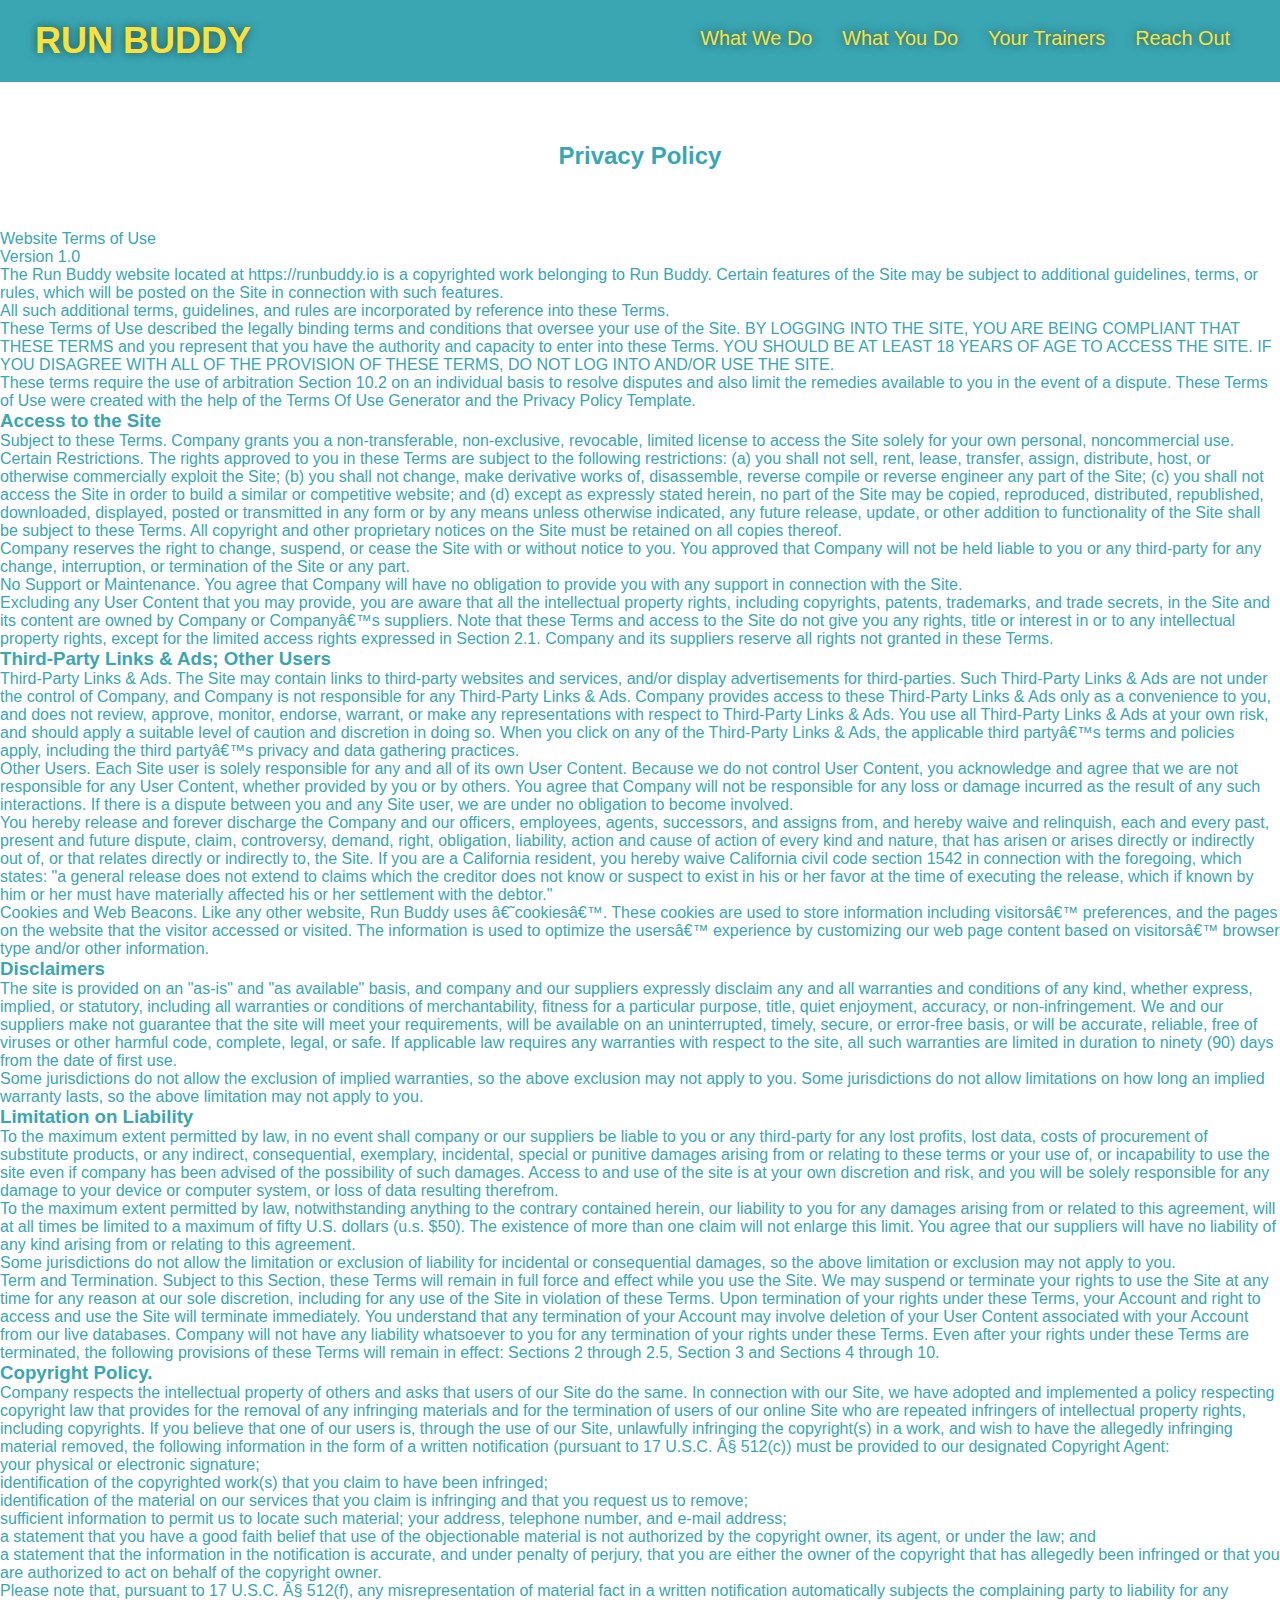
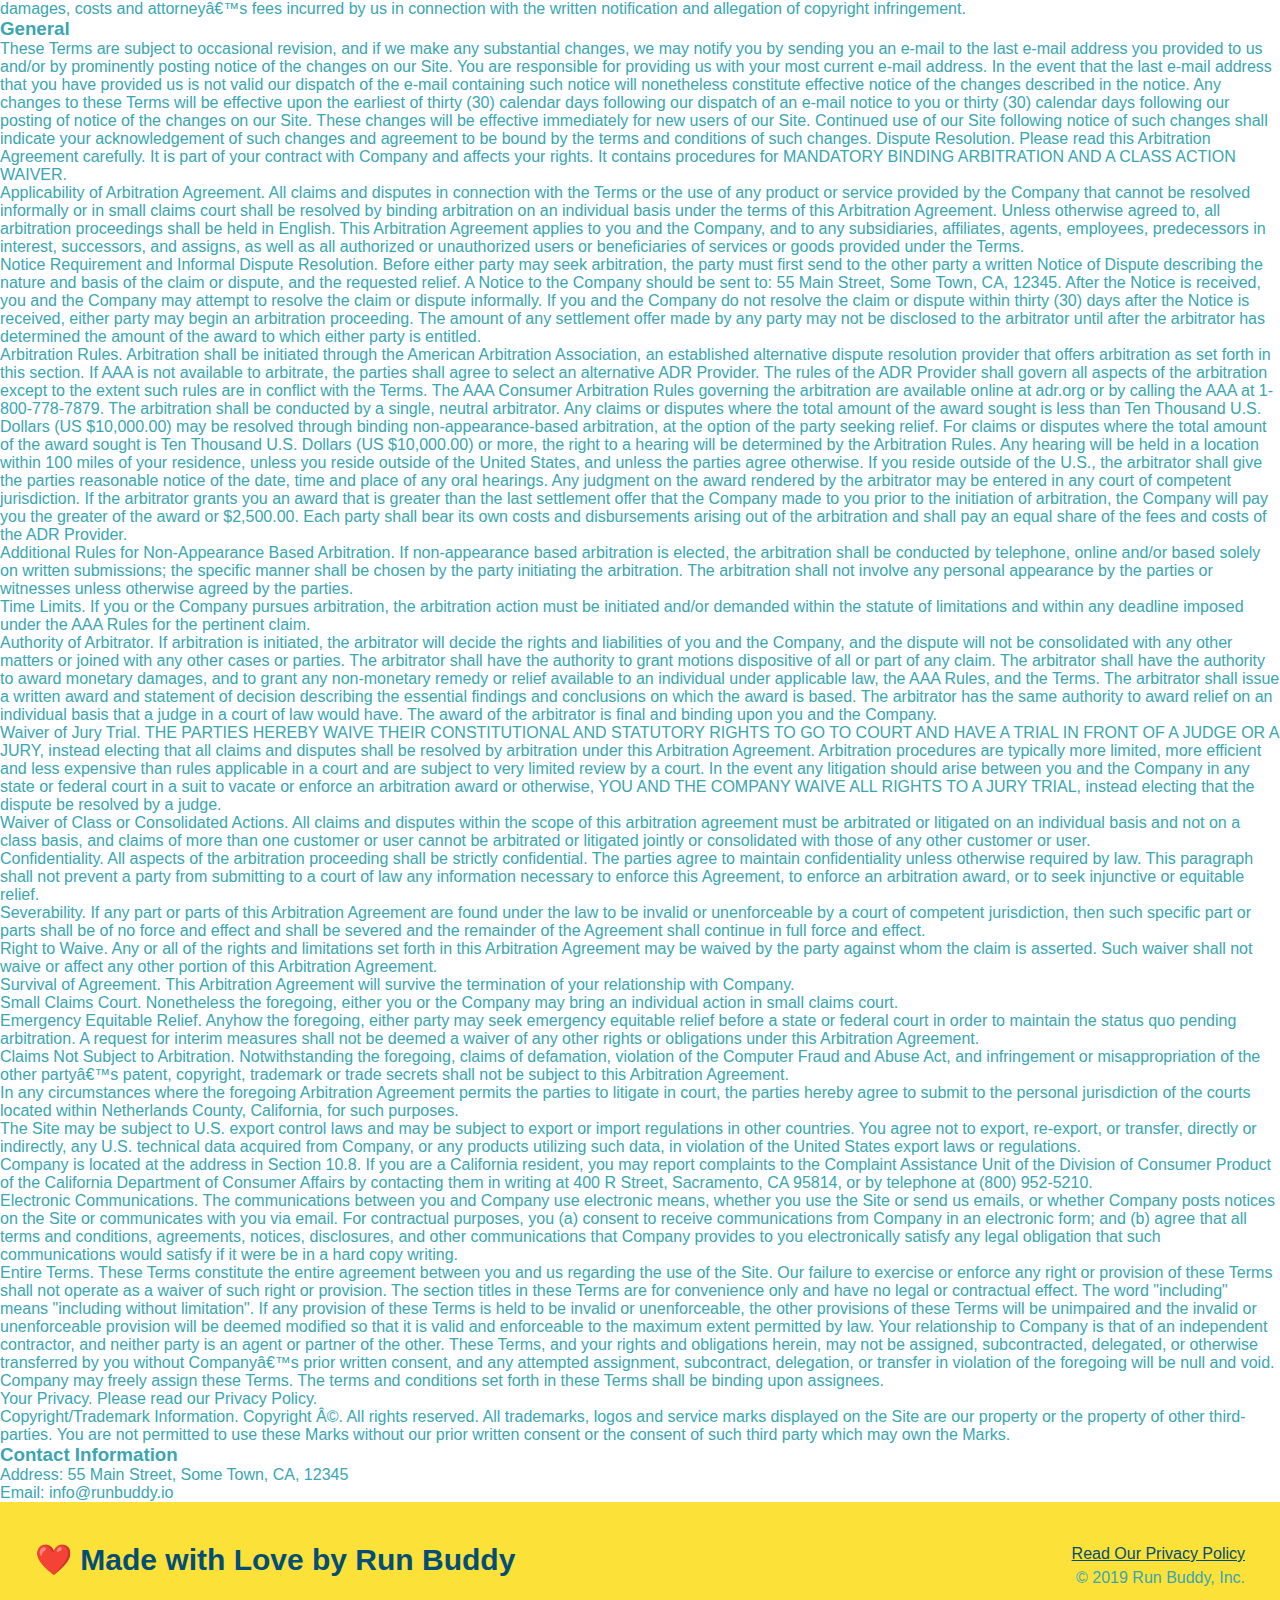
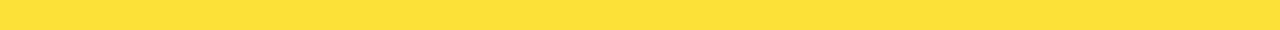
==== commit 8e0599e7: "Update privacy-policy.html" ====
--- a/privacy-policy.html
+++ b/privacy-policy.html
@@ -1,3 +1,4 @@
+
 <!DOCTYPE html>
 <html lang="en">
     <Head>
@@ -466,4 +467,4 @@
         </footer>
 </body>
 
-</html>+</html>
--- a/assets/css/style.css
+++ b/assets/css/style.css
@@ -1,3 +1,11 @@
+
+/* PSEUDO CLASS CSS VARIABLES */
+:root {
+  --primary-color: #fce138;
+  --secondary-color: #024e76;
+  --tertiary-color: #39a6b2;
+}
+
 * {
     margin: 0;
     padding: 0;
@@ -12,20 +20,29 @@
 /* apply styles to <header> */
 header {
     padding: 20px 35px;
-    background-color: #39a6b2;
+    background-color: var(--tertiary-color);
     display: flex;
     justify-content: space-between;
     flex-wrap: wrap;
+    position: sticky;
+    position: -webkit-sticky;
+    top: 0;
+    background-image: url(https://static.fullstack-bootcamp.com/module-1/hero-bg%2Ejpg);
+    background-size: cover;
+    background-attachment: fixed;
+    background-position: 80%;
+    z-index: 9999;
 }
 header h1 {
+    text-shadow: 0 0 10px rgba(0, 0, 0, 0.5);
     font-weight: bold;
     font-size: 36px;
-    color: #fce138;
+    color: var(--primary-color);
     margin: 0;
 }
 header a {
     text-decoration: none;
-    color: #fce138;
+    color: var(--primary-color);
 }
 header nav {
     margin: 7px 0;
@@ -38,12 +55,20 @@
     list-style: none;
 }
 header nav ul li a {
+    text-shadow: 0 0 10px rgba(0, 0, 0, 0.5);
     padding: 10px 15px;
     font-weight: lighter;
     font-size: 1.55vw;
 }
+header nav ul li a:hover {
+    background: var(--primary-color);
+    color: var(--secondary-color);
+    border-radius: 15px;
+    text-shadow: none;
+}
+
 footer {
-    background: #fce138;
+    background: var(--primary-color);
     width: 100%;
     padding: 40px 35px;
     display: flex;
@@ -51,7 +76,7 @@
     flex-wrap: wrap;
 }
 footer h2 {
-    color: #024e76;
+    color: var(--secondary-color);
     font-size: 30px;
     margin: 0;
 }
@@ -60,7 +85,7 @@
     text-align: right;
 }
 footer a {
-    color: #024e76;
+    color: var(--secondary-color);
 }
 
 /* Hero Style Start */ 
@@ -70,11 +95,12 @@
 .hero {
     background-image: url(https://static.fullstack-bootcamp.com/module-1/hero-bg%2Ejpg);
     background-size: cover;
-    background-position: center;
     display: flex;
     justify-content: center;
     flex-wrap: wrap;
     align-items: flex-start;
+    background-attachment: fixed;
+    background-position: 80%;
 }
 
 .hero-cta {
@@ -87,22 +113,27 @@
 }
 
 .hero-cta h2 {
+    text-shadow: 0 0 10px rgba(0, 0, 0, 0.5);
     font-style: italic;
     font-size: 55px;
-    color: #fce138;
+    color: var(--primary-color);
 }
 
 .hero-form {
-    background-color: #fce138;
+    box-shadow: 0 0 10px rgba(0, 0, 0, 0.5);
+    background-color: rgb(252, 225, 56, 0.8);
     padding: 20px;
-    color: #024e76;
-    /* border can also be border: 3px solid #024e76; */
-    border-style: solid;
-    border-width: 3px;
-    border-color: #024e76;
+    color: var(--secondary-color);
+    border: 3px solid var(--secondary-color);
     width: 40%;
     margin: 3.5%;
-}
+    border-radius: 15px;
+}
+
+.hero-form button:hover {
+    background-color: var(--tertiary-color);
+}
+
 .hero-form h3 {
     font-size: 24px;
     margin: 0;
@@ -111,30 +142,56 @@
     margin: 5px 0 15px 0;
 }
 .form-input {
-    border: 1px solid #024e76;
-    display: black;
+    border: 1px solid var(--secondary-color);
+    display: block;
     padding: 7px 15px;
     font-size: 16px;
-    color: #024e76;
+    color: var(--secondary-color);
     width: 100%;
     margin-bottom: 15px;
+    border-radius: 10px;
+    background-color: rgba(255, 255, 255, 1.75);
+}
+.form-input:focus {
+    background-color: rgba(255, 255, 255, 1);
+    outline: none;
 }
 .hero-form label {
     margin: 0 5px;
 }
 .hero-form button {
-    color: #fce138;
-    background-color: #024e76;
+    color: var(--primary-color);
+    background-color: var(--secondary-color);
     border: none;
     padding: 10px 20px;
     font-size: 16px;
-}
+    border-radius: 10px;
+}
+
 /* HERO STYLES END */
 
 /* WHAT WE DO */
+
+.section-title {
+    font-size: 48px;
+    padding-bottom: 20px;
+    border-bottom: 3px solid;
+    margin: 0 auto 35px auto;
+    color: var(--secondary-color);
+    text-align: center;
+    width: 50%;
+}
+
+.primary-border {
+    border-color: var(--primary-color);
+}
+.secondary-border {
+    border-color: var(--tertiary-color);
+}
+
 .intro p {
     line-height: 1.7;
-    color: #39a6b2;
+    color: var(--tertiary-color);
     width: 80%;
     font-size: 20px;
     margin: 0 auto;
@@ -142,23 +199,28 @@
 }
 
 /* WHAT YOU DO */
+
+.steps {
+    background: var(--primary-color);
+}
+
 .step {
     margin:50px auto;
     padding-bottom: 50px;
     width: 80%;
-    border-bottom: 1px solid #39a6b2;
     display: flex;
     flex-wrap: wrap;
     align-items: center;
     justify-content: space-between;
-}
-
-.steps {
-    background: #fce138;
+    border-bottom: 1px solid var(--tertiary-color);
+}
+
+.step:last-child {
+    border-bottom: none;
 }
 
 .step h3 {
-    color: #024e76;
+    color: var(--secondary-color);
     font-size: 46px;
     flex: 1 30%;
 }
@@ -184,26 +246,14 @@
 }
 
 .steps-text p {
-    color: #39a6b2;
+    color: var(--tertiary-color);
     font-size: 18px;
 }
 
 .step-text h4 {
     font-size: 26px;
     line-height: 1.5;
-    color: #024e76;
-}
-
-.section-title {
-    font-size: 48px;
-    color: #024e76;
-    border-bottom: 3px solid;
-}
-.primary-border {
-    border-color: #fce138;
-}
-.secondary-border {
-    border-color: #39a6b2;
+    color: var(--secondary-color);
 }
 
 .trainers {
@@ -216,10 +266,11 @@
 
 .trainer {
     margin: 20px;
-    background: #024e76;
-    color: #fce138;
+    background: var(--secondary-color);
+    color: var(--primary-color);
     flex: 1;
 }
+
 .trainer img {
     width: 100%;
 }
@@ -236,36 +287,17 @@
     font-size: 22px;
     margin-bottom: 15px;
 }
+
 .trainer-bio p {
     font-size: 17px;
 }
-.text-left {
-    text-align: left;
-}
-.text-right {
-    text-align: right;
-}
-
-.flex-row {
-    display: flex;
-}
-
-.section-title {
-    font-size: 55px;
-    display: inline-block;
-    padding-bottom: 20px;
-    border-bottom: 3px solid;
-    margin: 0 auto 35px auto;
-    color: #024e76;
-    text-align: center;
-    width: 50%;
-}
+
 /* REACH OUT STYLES START */
 .contact {
-    background: #024e76;
+    background: var(--secondary-color);
 }
 .contact h2 {
-    color: #fce138;
+    color: var(--primary-color);
 }
 
 .contact-info {
@@ -285,8 +317,9 @@
 .contact-info div {
     color: white;
 }
+
 .contact-info h3 {
-    color: #fce138;
+    color: var(--primary-color);
     font-size: 32px;
 }
 .contact-info p, .contact-info address {
@@ -297,7 +330,7 @@
 }
 
 .contact-form input, .contact-form textarea {
-    border: 1px solid #024e76;
+    border: 1px solid var(--secondary-color);
     display: block;
     padding: 7px 15px;
     font-size: 16px;
@@ -305,44 +338,189 @@
     width: 100%;
     margin-bottom: 15px;
     margin-top: 5px;
+    border-radius: 10px;
+    background-color: rgba(255, 255, 255, 0.75);
+}
+
+.contact-form input:focus, .contact-form textarea:focus {
+    background-color: rgba(255, 255, 255, 1);
+    outline: none;
 }
 
 .contact-form button {
     width: 100%;
     border: none;
-    background: #fce138;
-    color: #024e76;
+    background: var(--primary-color);
+    color: var(--secondary-color);
     text-align: center;
     padding: 15px 0;
     font-size: 16px;
-}
-
-
+    border-radius: 10px;
+}
+.contact-form button:hover {
+    color: var(--primary-color);
+    background: var(--tertiary-color);
+}
 .contact-info a {
-    color: #fce138;
-}
+    color: var(--primary-color);
+}
+.checkbox-wrapper input, .radio-wrapper input {
+  opacity: 0;
+}
+.checkbox-wrapper label, .radio-wrapper label {
+  position: relative;
+  left: 10px;
+  margin: 10px;
+  line-height: 1.6;
+}
+.checkbox-wrapper label::before, .radio-wrapper label::before {
+  content: "";
+  height: 20px;
+  width: 20px;
+  background: rgba(255, 255, 255, 0.75);
+  border: 1px solid var(--secondary-color);
+  position: absolute;
+  top: -4px;
+  left: -30px;
+}
+
+.checkbox-wrapper label::after {
+  content: "";
+  height: 6px;
+  width: 14px;
+  border-left: 2px solid var(--secondary-color);
+  border-bottom: 2px solid var(--secondary-color);
+  position: absolute;
+  left: -26px;
+  top: 1px;
+  transform: rotate(-58deg);
+}
+
+.checkbox-wrapper input + label::after, .radio-wrapper input + label::after {
+  content: none;
+}
+
+.checkbox-wrapper input:checked + label::after, .radio-wrapper input:checked + label::after {
+  content: "";
+}
+
+.radio-wrapper label::before {
+  border-radius: 50%;
+}
+.radio-wrapper label::after {
+  content: "";
+  width: 20px;
+  height: 20px;
+  border-radius: 50%;
+  background: var(--secondary-color);
+  position: absolute;
+  left: -29px;
+  top: -3px;
+  background-image: radial-gradient(circle, #39a6b2, #024e76);
+}
+
 /* REACH OUT STYLES END */
+
+.text-left {
+    text-align: left;
+}
+.text-right {
+    text-align: right;
+}
+.flex-row {
+    display: flex;
+}
+
+
 
 /* MEDIA QUERY FOR SMALLER DESKTOP SCREENS AND SMALLER */
 @media screen and (max-width: 980px) {
-  header h1 a {
-    /* This will be applied on any screen smaller than 980px */
-    
+  header {
+    padding-bottom: 0;
+    justify-content: center;
+    position: relative;
+  }
+  header h1 {
+    width: 100%;
+    text-align: center;
+  }
+  header nav ul {
+    margin-top: 20px;
+    width: 100%;
+    justify-content: center;
+  }
+  header nav ul li a {
+      font-size: 20px;
+  }
+  footer h2, footer div {
+    text-align: center;
+    width: 100%;
+  }
+  .hero-cta, .hero-form {
+    width: 100%;
+  }
+  .hero-cta {
+    text-align: center;
+  }
+  .section-title {
+    width: 80%;
+  }
+  .trainer {
+    flex: 0 70%;
+  }
+  .contact-info iframe {
+    flex: 1 100%;
   }
 }
 /* MEDIA QUERY FOR TABLETS AND SMALLER */
 @media screen and (max-width: 768px) {
-  header h1 {
-    /* This will be applied on any screen between 768px and 575px */
-    
-  }
-}
-
+  section {
+    padding: 30px 15px;
+  }
+  .step h3 {
+    flex: 1 100%;
+    text-align: center;
+  }
+  .step-info {
+    flex: 2 100%;
+    text-align: center;
+    justify-content: center;
+  }
+  .step-img {
+    flex: 0 32%;
+    margin-right: 0;
+    margin-top: 15px;
+    margin-bottom: 15px;
+  }
+  .step-text {
+    flex: 100%
+  }
+  .trainer-bio h3, .trainer-bio h4 {
+    display: block;
+  }
+}
 /* MEDIA QUERY FOR MOBILE PHONES AND SMALLER */
 @media screen and (max-width: 575px) {
-  header h1 {
-    /* This will be applied on any screen smaller than 575px */
-    
-  }
-}
-
+  .hero-form button {
+    width: 100%;
+  }
+  .section-title {
+    width: 95%;
+  }
+  .intro p {
+    width: 100%;
+  }
+  .trainer {
+    flex: 0 100%;
+  }
+  .contact-info {
+    text-align: center;
+  }
+  .contact-info > * {
+    flex: 0 100%;
+  }
+  .contact-form {
+    order: 3;
+  }
+}
+
